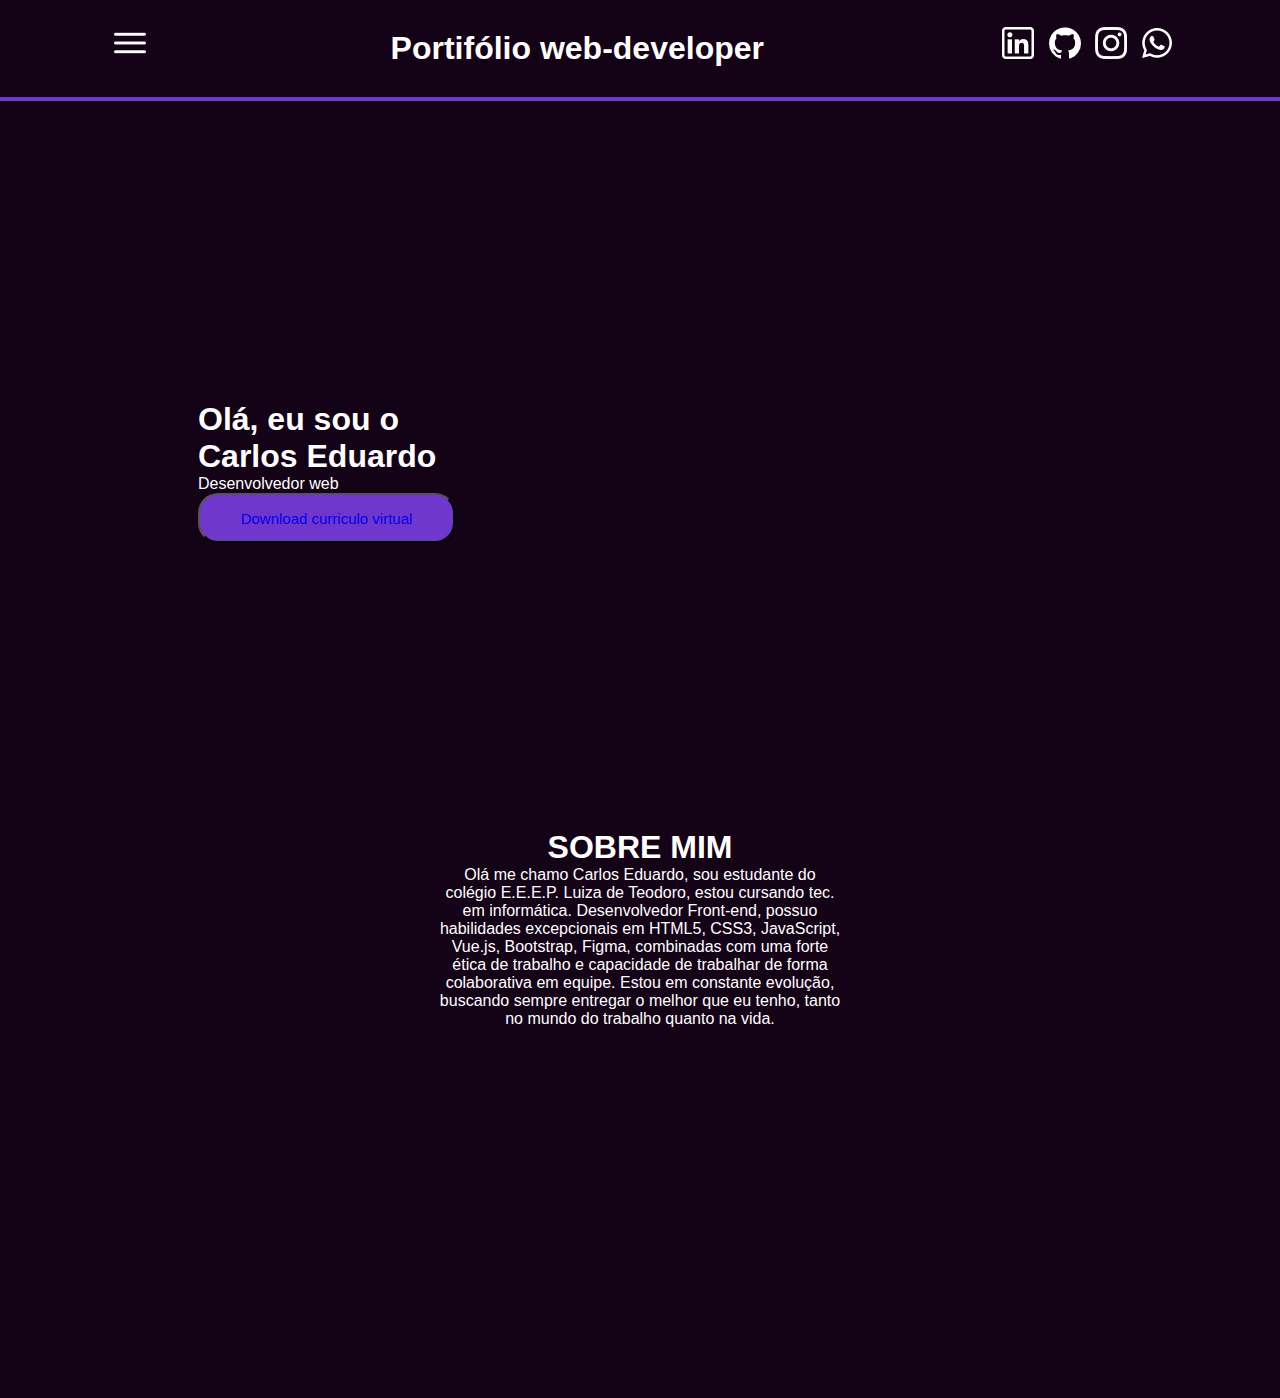
==== index.html @ e5f60c23 "main" ====
<!DOCTYPE html>
<html lang="pt-br">
<head>
    <meta charset="UTF-8">
    <meta name="viewport" content="width=device-width, initial-scale=1.0">
    <title>Portifólio - Carlos Eduardo</title>
    <link rel="stylesheet" href="/css/style.css">
</head>
<body>
    <header>
        <nav>
            <div class="dropdown">
                <div class="dropdown">
                    <img src="/img/menu-hamburgue.png" alt="Menu" onclick="toggleDropdown()" class="dropbtn">
                    <div id="myDropdown" class="dropdown-content">
                        <a href="#">Sobre Mim</a>
                        <a href="#">Habilidades</a>
                        <a href="#">Formações</a>
                        <a href="#">Projetos</a>
                        <a href="#">Contatos</a>
                    </div>
                </div>
            </div>

            <h1>Portifólio web-developer</h1>

            <div class="social-media">
                <a href="https://www.linkedin.com/in/carlos-eduardo-s-lima-2347ab2b3" target="_blank"><img class="social-media" src="/img/linkedin.png" alt="Linkedin"></a>
                <a href="https://github.com/cadu06" target="_blank"><img class="social-media" src="/img/github.png" alt="Git-hub"></a>
                <a href="https://www.instagram.com/cadu_06_lima/" target="_blank"><img class="social-media" src="/img/instagram.png" alt="Instagram"></a>
                <a href="https://web.whatsapp.com/" target="_blank"><img class="social-media" src="/img/whatsapp.png" alt="Whatsapp"></a>
            </div>
        </nav>
    </header>
    
    <main>
        <div class="ola">
            <h1>Olá, eu sou o <br> Carlos Eduardo<br></h1>
            <p>Desenvolvedor web</p>
            <button type="button"><a href="#">Download curriculo virtual</a></button>
        </div>

        <div class="foto">
            
        </div>

        <div class="sobre-mim">
            <h1>SOBRE MIM</h1>
            <p>Olá me chamo Carlos Eduardo, sou estudante do colégio E.E.E.P. Luiza de Teodoro, estou cursando tec. em informática. Desenvolvedor Front-end, possuo habilidades excepcionais em HTML5, CSS3, JavaScript, Vue.js, Bootstrap, Figma, combinadas com uma forte ética de trabalho e capacidade de trabalhar de forma colaborativa em equipe. Estou em constante evolução, buscando sempre entregar o melhor que eu tenho, tanto no mundo do trabalho quanto na vida.</p>
        </div>
    </main>

    <footer>

    </footer>

    <script src="/js/nav.js"></script>
</body>
</html>
---- css/style.css ----
*{margin: 0; padding: 0; box-sizing: border-box; text-decoration: none;}

@import url('https://fonts.googleapis.com/css2?family=Roboto:ital,wght@0,100;0,300;0,400;0,500;0,700;0,900;1,100;1,300;1,400;1,500;1,700;1,900&display=swap');

body{
    background-color: #140216;
    font-family: "Roboto", sans-serif;
}

/* -------------- nav --------------- */

nav{
    display: flex;
    justify-content: space-around;
    white-space: nowrap; 
    border-bottom: solid 4px #7037CD;
}

nav h1{
    color: #fff;
    padding: 30px;
}

.social-media img{
    filter: invert();
    margin-top: 22px;
    padding: 5px;
    cursor: pointer;
}

.dropbtn {
    filter: invert();
    padding: 12px;
    border: none;
    cursor: pointer;
    margin-top: 15px;
}

.dropdown {
    position: relative;
    display: inline-block;
}

.dropdown-content {
    display: none;
    position: absolute;
    background-color: #f9f9f9;
    min-width: 160px;
    box-shadow: 0px 8px 16px 0px rgba(0,0,0,0.2);
    z-index: 1;
}

.dropdown-content a {
    color: black;
    padding: 12px 16px;
    text-decoration: none;
    display: block;
}

.dropdown-content a:hover {
    background-color: #68B2F8;
}

.dropdown:hover .dropdown-content {
    display: block;
}

.dropdown:hover .dropbtn {
    background-color: #555;
}

/* --------------- main --------------- */
main {
    color: #fff;
}

.ola{
    width: 241px;
    height: 28px;
    margin: 300px 198px;
}

.ola button{
    width: 257px;
    height: 50px;
    background-color: #7037CD;
    border-radius: 20px;
    font-size: 15px;
    color: #fff;
}

.sobre-mim{
    text-align: center;
    width: 402px;
    height: 169px;
    margin: 400px auto;
}
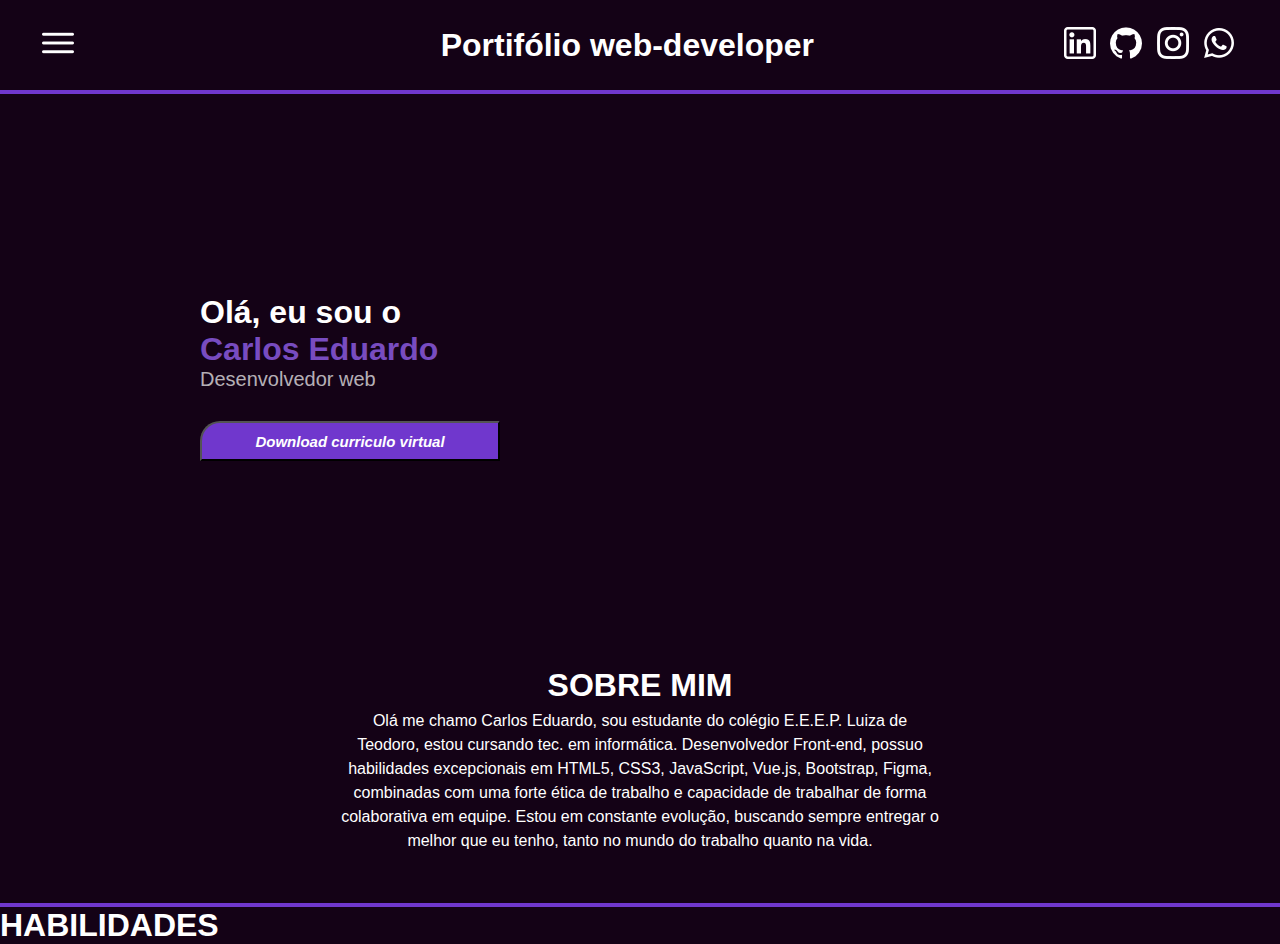
==== commit ba93fce2: "main responsive" ====
--- a/index.html
+++ b/index.html
@@ -25,19 +25,19 @@
             <h1>Portifólio web-developer</h1>
 
             <div class="social-media">
-                <a href="https://www.linkedin.com/in/carlos-eduardo-s-lima-2347ab2b3" target="_blank"><img class="social-media" src="/img/linkedin.png" alt="Linkedin"></a>
-                <a href="https://github.com/cadu06" target="_blank"><img class="social-media" src="/img/github.png" alt="Git-hub"></a>
-                <a href="https://www.instagram.com/cadu_06_lima/" target="_blank"><img class="social-media" src="/img/instagram.png" alt="Instagram"></a>
-                <a href="https://web.whatsapp.com/" target="_blank"><img class="social-media" src="/img/whatsapp.png" alt="Whatsapp"></a>
+                <a href="https://www.linkedin.com/in/carlos-eduardo-s-lima-2347ab2b3" target="_blank"><img class="media" src="/img/linkedin.png" alt="Linkedin"></a>
+                <a href="https://github.com/cadu06" target="_blank"><img class="media" src="/img/github.png" alt="Git-hub"></a>
+                <a href="https://www.instagram.com/cadu_06_lima/" target="_blank"><img class="media" src="/img/instagram.png" alt="Instagram"></a>
+                <a href="https://web.whatsapp.com/" target="_blank"><img class="media" src="/img/whatsapp.png" alt="Whatsapp"></a>
             </div>
         </nav>
     </header>
     
     <main>
         <div class="ola">
-            <h1>Olá, eu sou o <br> Carlos Eduardo<br></h1>
+            <h1>Olá, eu sou o <br> <span class="name">Carlos Eduardo</span><br></h1>
             <p>Desenvolvedor web</p>
-            <button type="button"><a href="#">Download curriculo virtual</a></button>
+            <button type="button" class="ola-btn"><a href="#"><b>Download curriculo virtual</b></a></button>
         </div>
 
         <div class="foto">
@@ -48,6 +48,13 @@
             <h1>SOBRE MIM</h1>
             <p>Olá me chamo Carlos Eduardo, sou estudante do colégio E.E.E.P. Luiza de Teodoro, estou cursando tec. em informática. Desenvolvedor Front-end, possuo habilidades excepcionais em HTML5, CSS3, JavaScript, Vue.js, Bootstrap, Figma, combinadas com uma forte ética de trabalho e capacidade de trabalhar de forma colaborativa em equipe. Estou em constante evolução, buscando sempre entregar o melhor que eu tenho, tanto no mundo do trabalho quanto na vida.</p>
         </div>
+
+        <div class="linha"></div>
+
+        <div class="habilidades">
+            <h1>HABILIDADES</h1>
+        </div>
+        
     </main>
 
     <footer>
--- a/css/style.css
+++ b/css/style.css
@@ -1,97 +1,163 @@
-*{margin: 0; padding: 0; box-sizing: border-box; text-decoration: none;}
+* { margin: 0; padding: 0; box-sizing: border-box; text-decoration: none;}
 
 @import url('https://fonts.googleapis.com/css2?family=Roboto:ital,wght@0,100;0,300;0,400;0,500;0,700;0,900;1,100;1,300;1,400;1,500;1,700;1,900&display=swap');
 
-body{
+body {
     background-color: #140216;
     font-family: "Roboto", sans-serif;
 }
 
 /* -------------- nav --------------- */
 
-nav{
-    display: flex;
-    justify-content: space-around;
-    white-space: nowrap; 
-    border-bottom: solid 4px #7037CD;
+/* Define o estilo para o elemento nav */
+nav {
+    display: flex; /* Usa flexbox para layout */
+    justify-content: space-between; /* Alinha os itens horizontalmente */
+    align-items: center; /* Alinha os itens verticalmente */
+    padding: 10px 20px; /* Adiciona espaçamento interno */
+    border-bottom: solid 4px #7037CD; /* Adiciona uma borda na parte inferior */
+    flex-wrap: wrap; /* Permite que os itens se ajustem à largura da tela */
 }
 
-nav h1{
-    color: #fff;
-    padding: 30px;
+/* Define o estilo para o título h1 dentro do nav */
+nav h1 {
+    color: #fff; /* Define a cor do texto */
+    flex: 1; /* Para o h1 ocupar o espaço restante e ficar centralizado */
+    text-align: center; /* Centraliza o texto */
+    margin-left: 100px;
 }
 
-.social-media img{
-    filter: invert();
-    margin-top: 22px;
-    padding: 5px;
-    cursor: pointer;
+/* Define o estilo para o contêiner das redes sociais */
+.social-media {
+    margin-right: 20px; /* Reduz o espaçamento entre a borda e as imagens */
 }
 
-.dropbtn {
-    filter: invert();
-    padding: 12px;
-    border: none;
-    cursor: pointer;
-    margin-top: 15px;
+/* Define o estilo para as imagens das redes sociais */
+.media {
+    filter: invert(); /* Inverte as cores das imagens */
+    margin: 5px; /* Adiciona espaçamento entre os ícones */
+    cursor: pointer; /* Define o cursor como ponteiro */
+    width: 32px; /* Define a largura dos ícones */
+    height: auto; /* Mantém a proporção da altura */
 }
 
-.dropdown {
-    position: relative;
-    display: inline-block;
+/* Define o estilo para o botão do dropdown */
+.dropbtn {
+    filter: invert(); /* Inverte as cores do botão */
+    padding: 12px; /* Adiciona preenchimento interno */
+    border: none; /* Remove a borda */
+    cursor: pointer; /* Define o cursor como ponteiro */
+    margin: 5px 10px; /* Adiciona espaçamento entre o botão e as bordas */
 }
 
+/* Define o estilo para o conteúdo do dropdown */
 .dropdown-content {
-    display: none;
-    position: absolute;
-    background-color: #f9f9f9;
-    min-width: 160px;
-    box-shadow: 0px 8px 16px 0px rgba(0,0,0,0.2);
-    z-index: 1;
+    display: none; /* Inicialmente oculta o conteúdo do dropdown */
+    position: absolute; /* Posiciona absolutamente em relação ao elemento pai */
+    background-color: #f9f9f9; /* Define a cor de fundo */
+    min-width: 160px; /* Define a largura mínima */
+    box-shadow: 0px 8px 16px 0px rgba(0, 0, 0, 0.2); /* Adiciona uma sombra */
+    z-index: 1; /* Define a ordem de empilhamento */
+    margin: 5px 10px; /* Adiciona espaçamento entre o menu e as bordas */
 }
 
+/* Define o estilo para os links do dropdown */
 .dropdown-content a {
-    color: black;
-    padding: 12px 16px;
-    text-decoration: none;
-    display: block;
+    color: black; /* Define a cor do texto */
+    padding: 12px 16px; /* Adiciona preenchimento interno */
+    text-decoration: none; /* Remove a decoração de texto */
+    display: block; /* Faz os links ocuparem toda a largura disponível */
 }
 
+/* Define o estilo para os links do dropdown quando hover */
 .dropdown-content a:hover {
-    background-color: #68B2F8;
+    background-color: #68B2F8; /* Altera a cor de fundo quando hover */
 }
 
+/* Define o estilo para mostrar o conteúdo do dropdown quando hover no botão */
 .dropdown:hover .dropdown-content {
-    display: block;
+    display: block; /* Mostra o conteúdo do dropdown quando hover no botão */
 }
 
+/* Define o estilo para alterar a cor de fundo do botão quando hover */
 .dropdown:hover .dropbtn {
-    background-color: #555;
+    background-color: #555; /* Altera a cor de fundo do botão quando hover */
 }
 
+
 /* --------------- main --------------- */
+
 main {
     color: #fff;
 }
 
-.ola{
-    width: 241px;
-    height: 28px;
-    margin: 300px 198px;
+.ola {
+    max-width: 100%; 
+    height: auto; 
+    margin: 200px 200px; 
+    text-align: left;
 }
 
-.ola button{
-    width: 257px;
-    height: 50px;
+.ola-btn {
+    width: 100%; 
+    max-width: 300px;
+    height: 40px;
+    margin-top: 30px;
     background-color: #7037CD;
-    border-radius: 20px;
+    border-radius: 20px 0 0 0;
+} 
+
+.ola-btn a{
     font-size: 15px;
     color: #fff;
+    font-style: italic;
 }
 
-.sobre-mim{
-    text-align: center;
-    width: 402px;
-    height: 169px;
-    margin: 400px auto;
+.ola p{
+    font-size: 20px;
+    font-weight: lighter;
+    color: rgba(255, 255, 255, 0.7);
+}
+
+.name{
+    color: #784CC0
+}
+
+.sobre-mim {
+    max-width: 100%; 
+    height: auto; 
+    width: 600px;
+    margin: 100px auto; 
+    text-align: center; 
+    line-height: 1.5;
+} 
+
+.linha{
+    border-bottom: solid 4px #7037CD; /* Adiciona uma borda na parte inferior */
+    margin-top: -50px;
+}
+
+
+/* -------------------- habilidades ------------------- */
+
+@media screen and (max-width: 768px) {
+    .social-media img {
+        display: none; /* Oculta as imagens das redes sociais */
+    }
+
+    .ola {
+        margin: 100px 20px; /* Reduz a margem nas telas menores */
+        text-align: center; /* Centraliza o texto */
+    }
+
+    .ola-btn {
+        width: 100%; /* Ocupa a largura total */
+        max-width: none; /* Remove a largura máxima */
+    }
+
+    .sobre-mim {
+        width: 100%; /* Ocupa a largura total */
+        max-width: 100%; /* Define a largura máxima como 100% */
+        margin: 50px auto; /* Centraliza verticalmente */
+    }
 }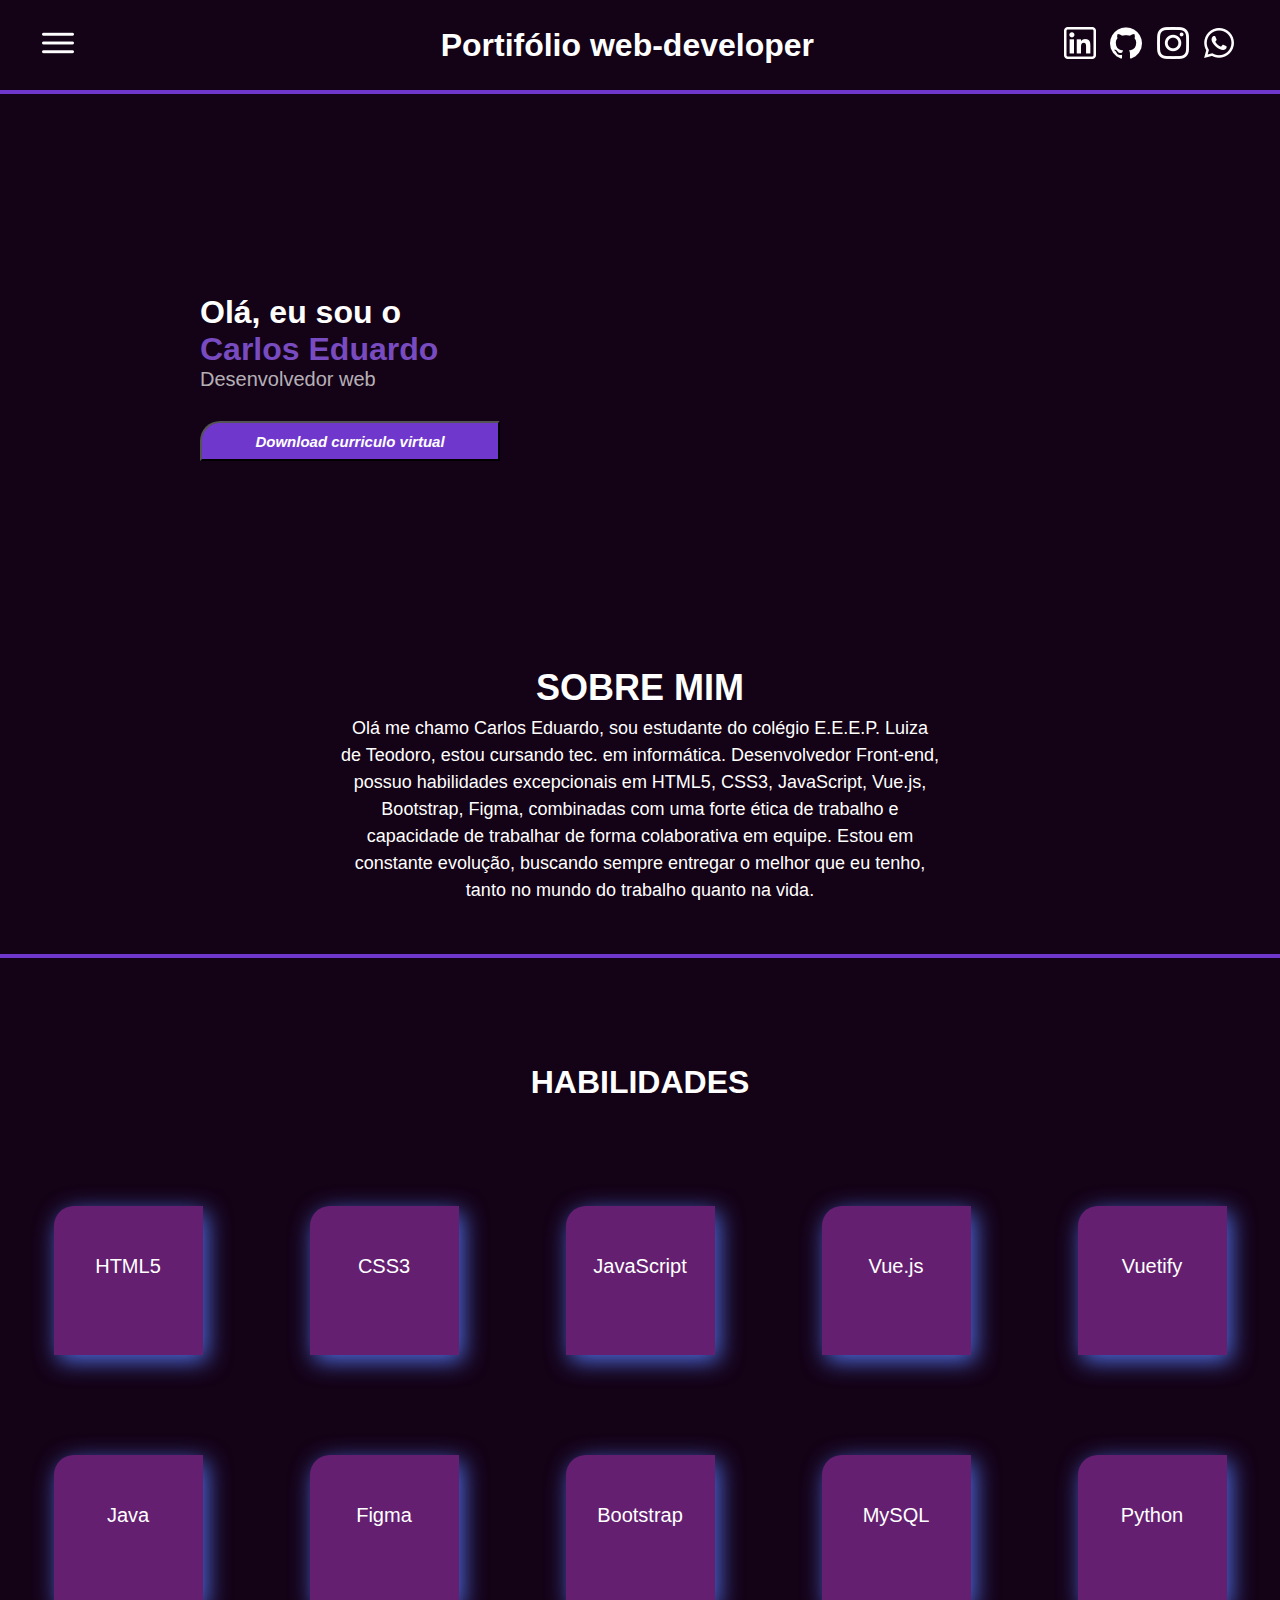
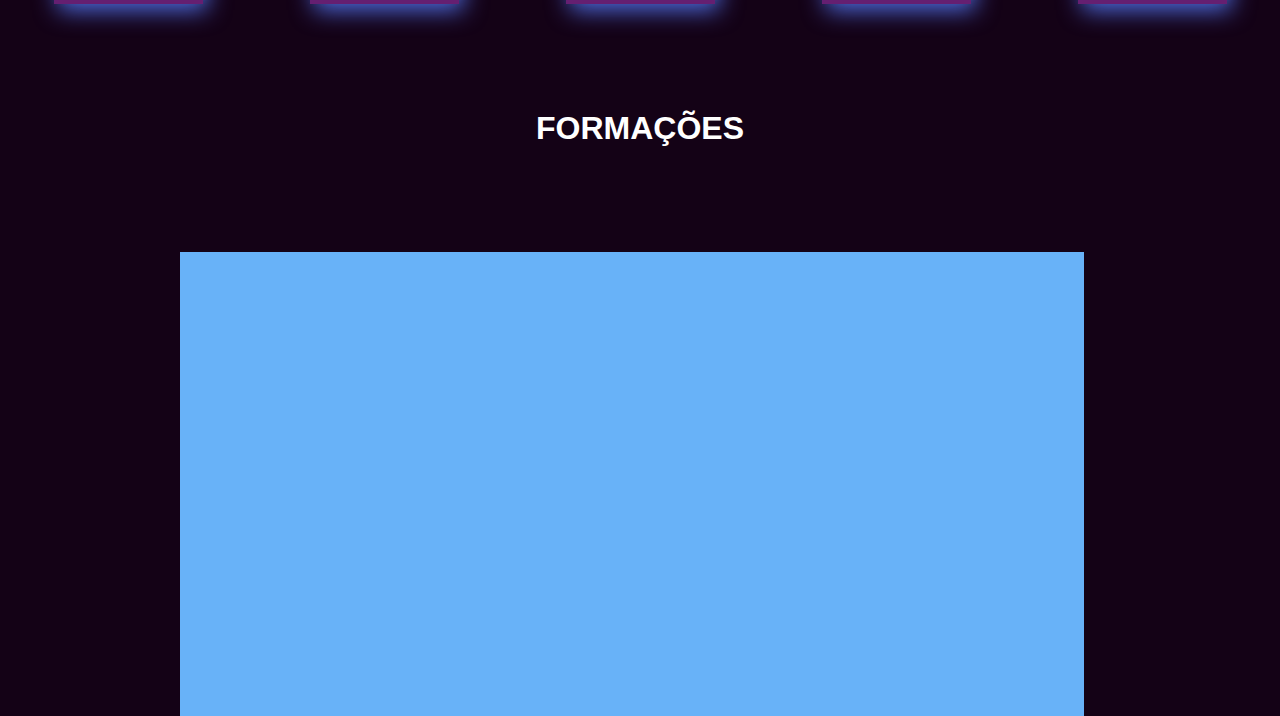
==== commit a851c5eb: "main 2.0" ====
--- a/index.html
+++ b/index.html
@@ -53,8 +53,32 @@
 
         <div class="habilidades">
             <h1>HABILIDADES</h1>
+
+            <div class="coluna-skill">
+                <div class="skill">HTML5</div>
+                <div class="skill">CSS3</div>
+                <div class="skill">JavaScript</div>
+                <div class="skill">Vue.js</div>
+                <div class="skill">Vuetify</div>
+            </div>
+
+            <div class="coluna-skill">
+                <div class="skill">Java</div>
+                <div class="skill">Figma</div>
+                <div class="skill">Bootstrap</div>
+                <div class="skill">MySQL</div>
+                <div class="skill">Python</div>
+              </div>
         </div>
         
+        <div class="formacoes">
+            <h1>FORMAÇÕES</h1>
+            <div class="carrossel">
+                <div class="cursos">
+
+                </div>
+            </div>
+        </div>
     </main>
 
     <footer>
--- a/css/style.css
+++ b/css/style.css
@@ -130,6 +130,7 @@
     margin: 100px auto; 
     text-align: center; 
     line-height: 1.5;
+    font-size: 18px;
 } 
 
 .linha{
@@ -137,10 +138,61 @@
     margin-top: -50px;
 }
 
-
 /* -------------------- habilidades ------------------- */
 
+.habilidades h1{
+    max-width: 100%; 
+    height: auto; 
+    width: 600px;
+    margin: 100px auto; 
+    text-align: center; 
+    line-height: 1.5;
+}
+
+.coluna-skill {
+    display: flex;
+    justify-content: space-around;
+    margin-bottom: 20px; /* Espaçamento entre as linhas */
+    margin-top: 100px;
+}
+
+.skill {
+    width: 149px; /* Largura dos quadrados */
+    height: 149px; /* Altura dos quadrados */
+    background-color: #651F71; /* Cor de fundo dos quadrados */
+    box-shadow: 4px 6px 23px #506EE5; /* Adiciona sombra */;
+    color: #fff; /* Cor do texto */
+    text-align: center; /* Alinhamento do texto */
+    line-height: 120px; /* Centraliza verticalmente o texto */
+    border-radius: 20px 0px 0px 0px;
+    font-size: 20px;
+
+}
+
+/* -------------------- formações ------------------- */
+
+.formacoes h1{
+    max-width: 100%; 
+    height: auto; 
+    width: 600px;
+    margin: 100px auto; 
+    text-align: center; 
+    line-height: 1.5;
+}
+
+.cursos{
+    position: absolute;
+    width: 904px;
+    height: 464px;
+    margin-left: 180px;
+    background: #68B2F8;
+}
+
 @media screen and (max-width: 768px) {
+    nav h1{
+        font-size: 20px;
+    }
+
     .social-media img {
         display: none; /* Oculta as imagens das redes sociais */
     }
@@ -159,5 +211,17 @@
         width: 100%; /* Ocupa a largura total */
         max-width: 100%; /* Define a largura máxima como 100% */
         margin: 50px auto; /* Centraliza verticalmente */
+        font-size: 12px;
+    }
+
+    .coluna-skill {
+        margin-top: 50px; /* Reduz o espaçamento superior em telas menores */
+    }
+
+    .skill {
+        width: 70px; /* Reduz a largura dos quadrados em telas menores */
+        height: 70px; /* Reduz a altura dos quadrados em telas menores */
+        line-height: 50px; /* Ajusta o alinhamento vertical do texto */
+        font-size: 12px; /* Reduz o tamanho da fonte em telas menores */
     }
 }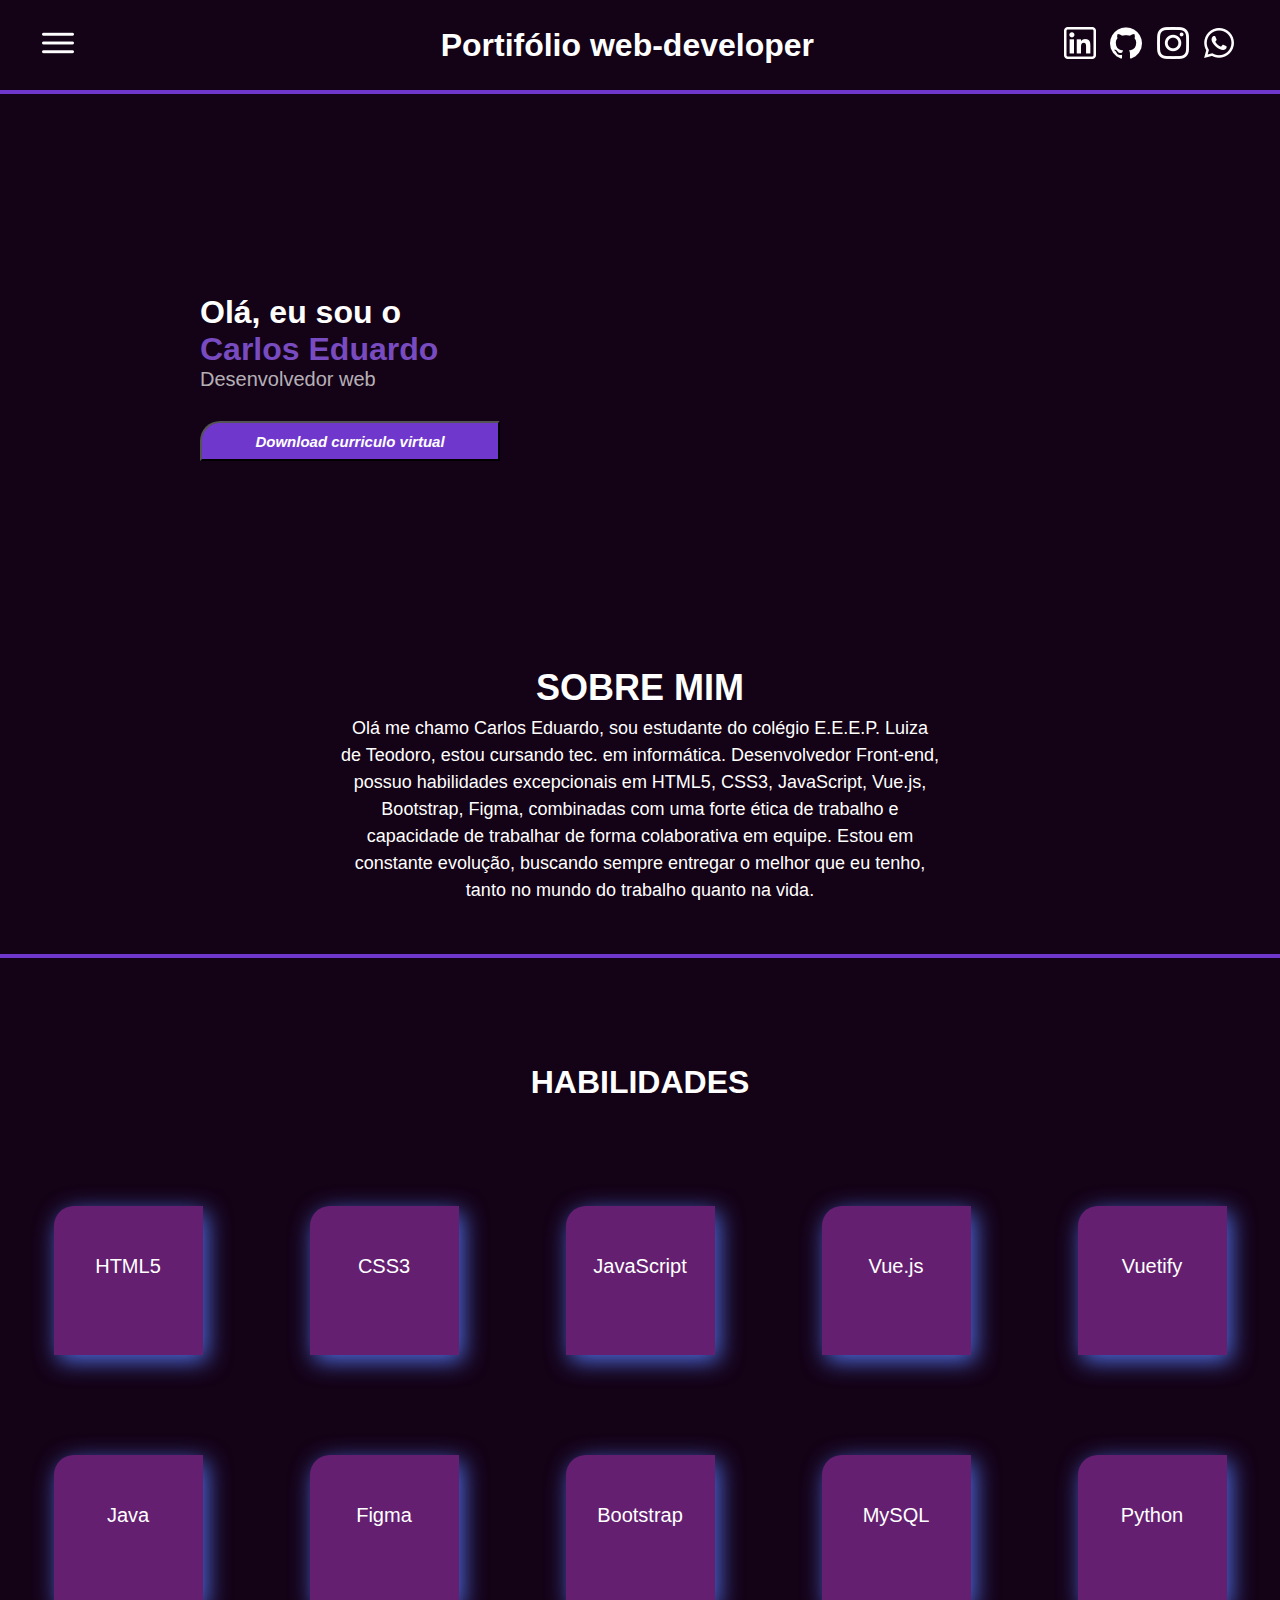
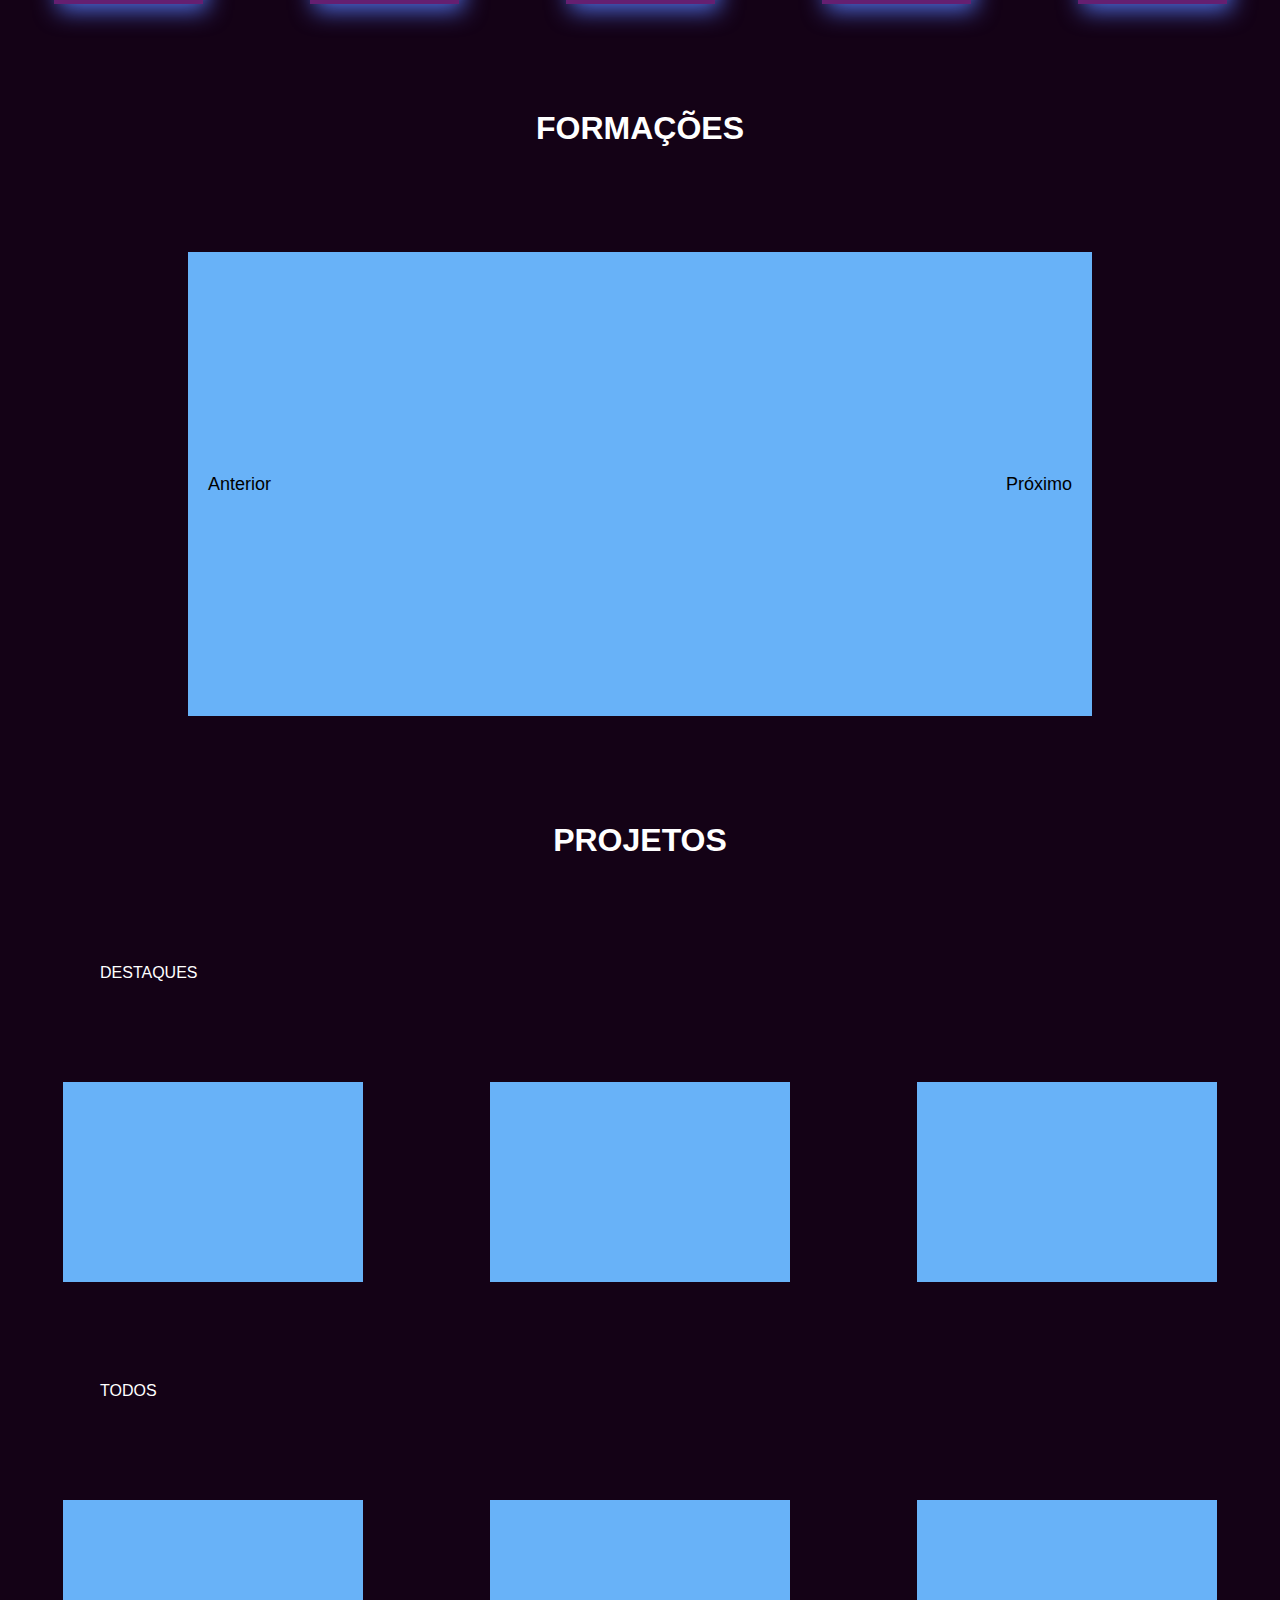
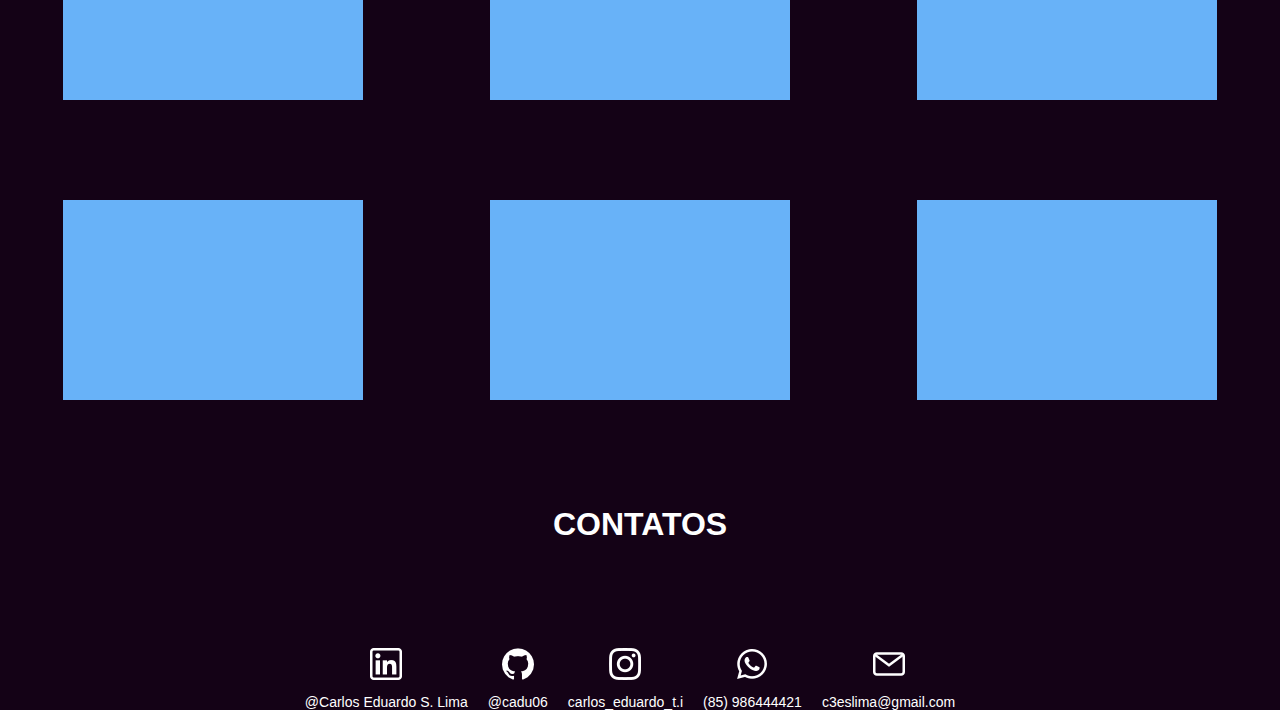
==== commit 00483da6: "main 2.5" ====
--- a/index.html
+++ b/index.html
@@ -73,18 +73,87 @@
         
         <div class="formacoes">
             <h1>FORMAÇÕES</h1>
-            <div class="carrossel">
-                <div class="cursos">
+            <div class="carousel-container">
+                <div class="carousel-track">
+                    <div class="carousel-item"></div>
+                    <div class="carousel-item"></div>
+                    <div class="carousel-item"></div>
+                </div>
+                <button class="carousel-prev">Anterior</button>
+                <button class="carousel-next">Próximo</button>
+            </div>
+        </div>
 
-                </div>
+        <div class="projetos">
+            <h1>PROJETOS</h1>
+            <P>DESTAQUES</P>
+
+            <div class="destaques">
+                <div class="proj-princ"></div>
+                <div class="proj-princ"></div>
+                <div class="proj-princ"></div>
+            </div>
+
+            <p>TODOS</p>
+
+            <div class="todos">
+                <div class="proj"></div>
+                <div class="proj"></div>
+                <div class="proj"></div>
+            </div>
+
+            <div class="todos">
+                <div class="proj"></div>
+                <div class="proj"></div>
+                <div class="proj"></div>
             </div>
         </div>
     </main>
 
     <footer>
+        <div class="contatos-h1">
+            <h1>CONTATOS</h1>
+        </div>
 
+        <div class="contatos">
+            <div class="contatos-social-media">
+                <a href="https://www.linkedin.com/in/carlos-eduardo-s-lima-2347ab2b3" target="_blank">
+                    <img class="contatos-media" src="/img/linkedin.png" alt="Linkedin">
+                    <p class="social-media-text">@Carlos Eduardo S. Lima</p>
+                </a>
+            </div>
+            
+            <div class="contatos-social-media">
+                <a href="https://github.com/cadu06" target="_blank">
+                    <img class="contatos-media" src="/img/github.png" alt="GitHub">
+                    <p class="social-media-text">@cadu06</p>
+                </a>
+            </div>
+            
+            <div class="contatos-social-media">
+                <a href="https://www.instagram.com/carlos_eduardo_t.i/" target="_blank">
+                    <img class="contatos-media" src="/img/instagram.png" alt="Instagram">
+                    <p class="social-media-text">carlos_eduardo_t.i</p>
+                </a>
+            </div>
+            
+            <div class="contatos-social-media">
+                <a href="https://api.whatsapp.com/send?phone=5585986444421" target="_blank">
+                    <img class="contatos-media" src="/img/whatsapp.png" alt="WhatsApp">
+                    <p class="social-media-text">(85) 986444421</p>
+                </a>
+            </div>
+            
+            <div class="contatos-social-media">
+                <a href="mailto:c3eslima@gmail.com" target="_blank">
+                    <img class="contatos-media" src="/img/g-mail.png" alt="G-mail">
+                    <p class="social-media-text">c3eslima@gmail.com</p>
+                </a>
+            </div>            
+        </div>
     </footer>
 
     <script src="/js/nav.js"></script>
+    <script src="/js/carrossel.js"></script>
 </body>
 </html>
--- a/css/style.css
+++ b/css/style.css
@@ -5,9 +5,10 @@
 body {
     background-color: #140216;
     font-family: "Roboto", sans-serif;
-}
-
-/* -------------- nav --------------- */
+    color: #fff;
+}
+
+/* -------------------- nav -------------------- */
 
 /* Define o estilo para o elemento nav */
 nav {
@@ -84,12 +85,7 @@
     background-color: #555; /* Altera a cor de fundo do botão quando hover */
 }
 
-
-/* --------------- main --------------- */
-
-main {
-    color: #fff;
-}
+/* -------------------- main -------------------- */
 
 .ola {
     max-width: 100%; 
@@ -138,7 +134,7 @@
     margin-top: -50px;
 }
 
-/* -------------------- habilidades ------------------- */
+/* -------------------- habilidades-------------------- */
 
 .habilidades h1{
     max-width: 100%; 
@@ -169,7 +165,7 @@
 
 }
 
-/* -------------------- formações ------------------- */
+/* -------------------- formações -------------------- */
 
 .formacoes h1{
     max-width: 100%; 
@@ -180,13 +176,132 @@
     line-height: 1.5;
 }
 
-.cursos{
-    position: absolute;
+.carousel-container {
+    position: relative;
+    max-width: 904px; /* Ajuste conforme necessário */
+    height: 464px; /* Ajuste conforme necessário */
+    margin: 0 auto; /* Centralize horizontalmente */
+    overflow: hidden; /* Oculte o conteúdo além do contêiner */
+}
+
+.carousel-track {
+    display: flex;
+    transition: transform 0.5s ease; /* Adicione uma transição suave ao movimento do carrossel */
+}
+
+.carousel-item {
+    flex: 0 0 auto; /* Os itens do carrossel não devem crescer */
+    background: #68B2F8; /* Cor de fundo conforme fornecido */
     width: 904px;
     height: 464px;
-    margin-left: 180px;
-    background: #68B2F8;
-}
+    left: calc(50% - 904px/2);
+}
+
+.carousel-prev,
+.carousel-next {
+    position: absolute;
+    top: 50%;
+    transform: translateY(-50%);
+    background: none;
+    border: none;
+    cursor: pointer;
+    font-size: 18px;
+    padding: 10px;
+}
+
+.carousel-prev {
+    left: 10px;
+}
+
+.carousel-next {
+    right: 10px;
+}
+
+/* -------------------- projetos -------------------- */
+
+.projetos h1{
+    max-width: 100%; 
+    height: auto; 
+    width: 600px;
+    margin: 100px auto; 
+    text-align: center; 
+    line-height: 1.5;
+}
+
+.projetos p{
+    max-width: 100%; 
+    height: auto; 
+    margin: 100px 100px; 
+    text-align: left;
+}
+
+.destaques{
+    display: flex;
+    justify-content: space-around;
+    margin-bottom: 20px; /* Espaçamento entre as linhas */
+    margin-top: 100px;
+}
+
+.proj-princ{
+    width: 300px; /* Largura dos quadrados */
+    height: 200px; /* Altura dos quadrados */
+    background-color: #68B2F8; /* Cor de fundo dos quadrados */
+}
+
+.todos{
+    display: flex;
+    justify-content: space-around;
+    margin-bottom: 20px; /* Espaçamento entre as linhas */
+    margin-top: 100px;
+}
+
+.proj{
+    width: 300px; /* Largura dos quadrados */
+    height: 200px; /* Altura dos quadrados */
+    background-color: #68B2F8; /* Cor de fundo dos quadrados */
+}
+
+/* -------------------- contatos -------------------- */
+
+.contatos-h1{
+    max-width: 100%; 
+    height: auto; 
+    width: 600px;
+    margin: 100px auto; 
+    text-align: center; 
+    line-height: 1.5;
+}
+
+.contatos{
+    display: flex; /* Usa flexbox para centralizar */
+    justify-content: center; /* Centraliza horizontalmente */
+    align-items: center; /* Centraliza verticalmente */
+    margin-top: 100px; /* Ajusta o espaçamento superior conforme necessário */
+}
+
+/* Define o estilo para o contêiner das redes sociais */
+.contatos-social-media {
+    display: inline-block; /* Exibe os contêineres em linha */
+    text-align: center; /* Centraliza o conteúdo */
+    margin-right: 20px; /* Adiciona espaçamento entre os contêineres */
+}
+
+/* Define o estilo para as imagens das redes sociais */
+.contatos-media {
+    filter: invert(); /* Inverte as cores das imagens */
+    width: 32px; /* Define a largura dos ícones */
+    height: auto; /* Mantém a proporção da altura */
+    cursor: pointer; /* Define o cursor como ponteiro */
+    margin-bottom: 10px; /* Adiciona espaçamento entre a imagem e o texto */
+}
+
+/* Define o estilo para o texto das redes sociais */
+.social-media-text {
+    color: #fff; /* Cor do texto */
+    font-size: 14px; /* Tamanho da fonte */
+}
+
+/* -------------------- responsividade -------------------- */
 
 @media screen and (max-width: 768px) {
     nav h1{
@@ -224,4 +339,48 @@
         line-height: 50px; /* Ajusta o alinhamento vertical do texto */
         font-size: 12px; /* Reduz o tamanho da fonte em telas menores */
     }
+
+    .carousel-container {
+        max-width: 100%; /* Ajuste a largura máxima para ocupar toda a largura do dispositivo */
+        max-height: 100%; /* Ajuste a altura automaticamente conforme necessário */
+        display: flex; /* Exiba o carrossel como um flexbox */
+        justify-content: center; /* Centralize o carrossel horizontalmente */
+    }
+
+    .carousel-item {
+        flex: 0 0 auto; /* Os itens do carrossel não devem crescer */
+        width: 100%; /* Ajuste a largura dos itens para ocupar toda a largura do contêiner */
+        max-width: 100%; /* Garanta que a largura máxima seja de 100% */
+        height: auto; /* Ajuste a altura automaticamente conforme necessário */
+    }
+
+    .carousel-prev,
+    .carousel-next {
+        font-size: 14px; /* Reduza o tamanho da fonte dos botões de navegação */
+        padding: 5px; /* Reduza o espaçamento interno dos botões de navegação */
+    }
+
+    .projetos p {
+        margin: 20px; /* Ajuste a margem para ocupar menos espaço */
+    }
+
+    .destaques,
+    .todos {
+        flex-direction: column; /* Altera a direção do flexbox para coluna */
+        align-items: center; /* Centraliza os itens horizontalmente */
+    }
+
+    .proj-princ,
+    .proj {
+        margin-bottom: 20px; /* Ajuste o espaçamento entre os quadrados */
+    }
+
+    .contatos {
+        flex-direction: column; /* Altera a direção do flexbox para coluna */
+        align-items: center; /* Centraliza os itens horizontalmente */
+    }
+
+    .contatos-social-media {
+        margin: 10px 0; /* Ajusta a margem entre os contêineres */
+    }
 }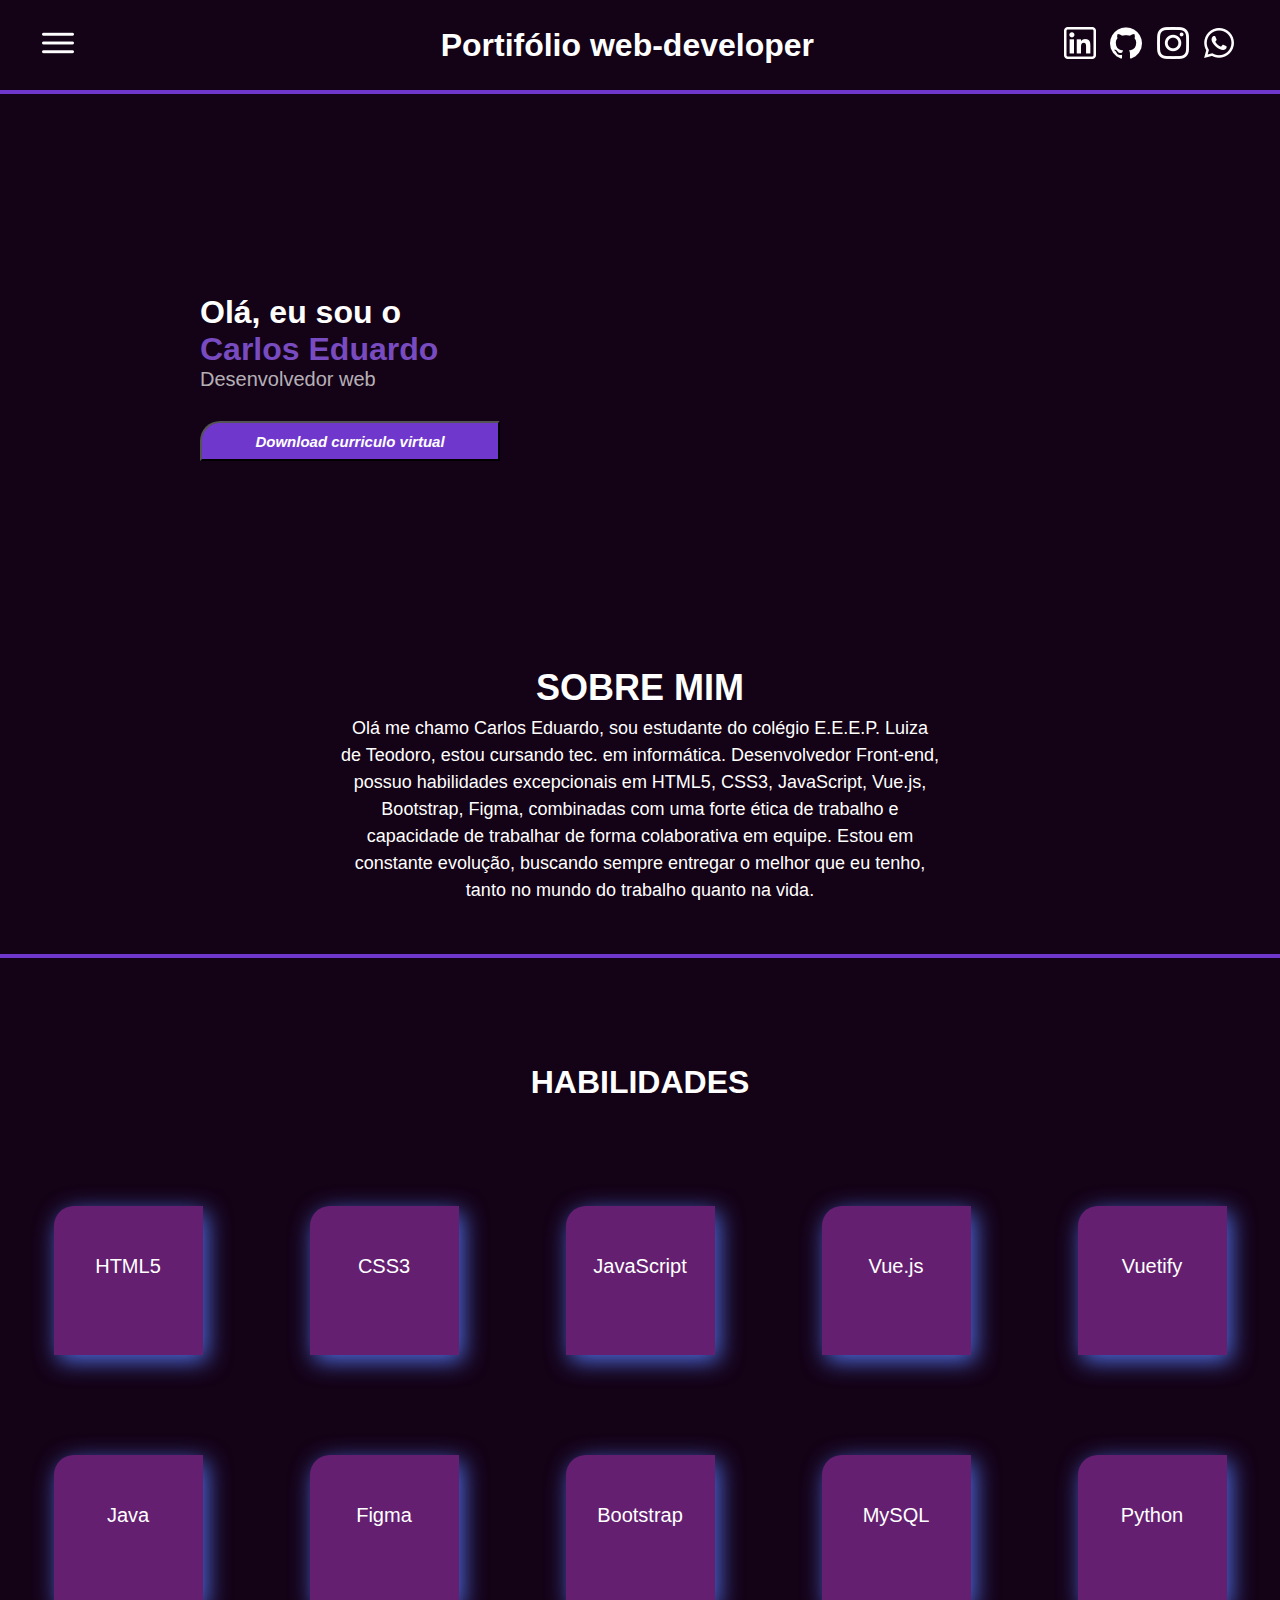
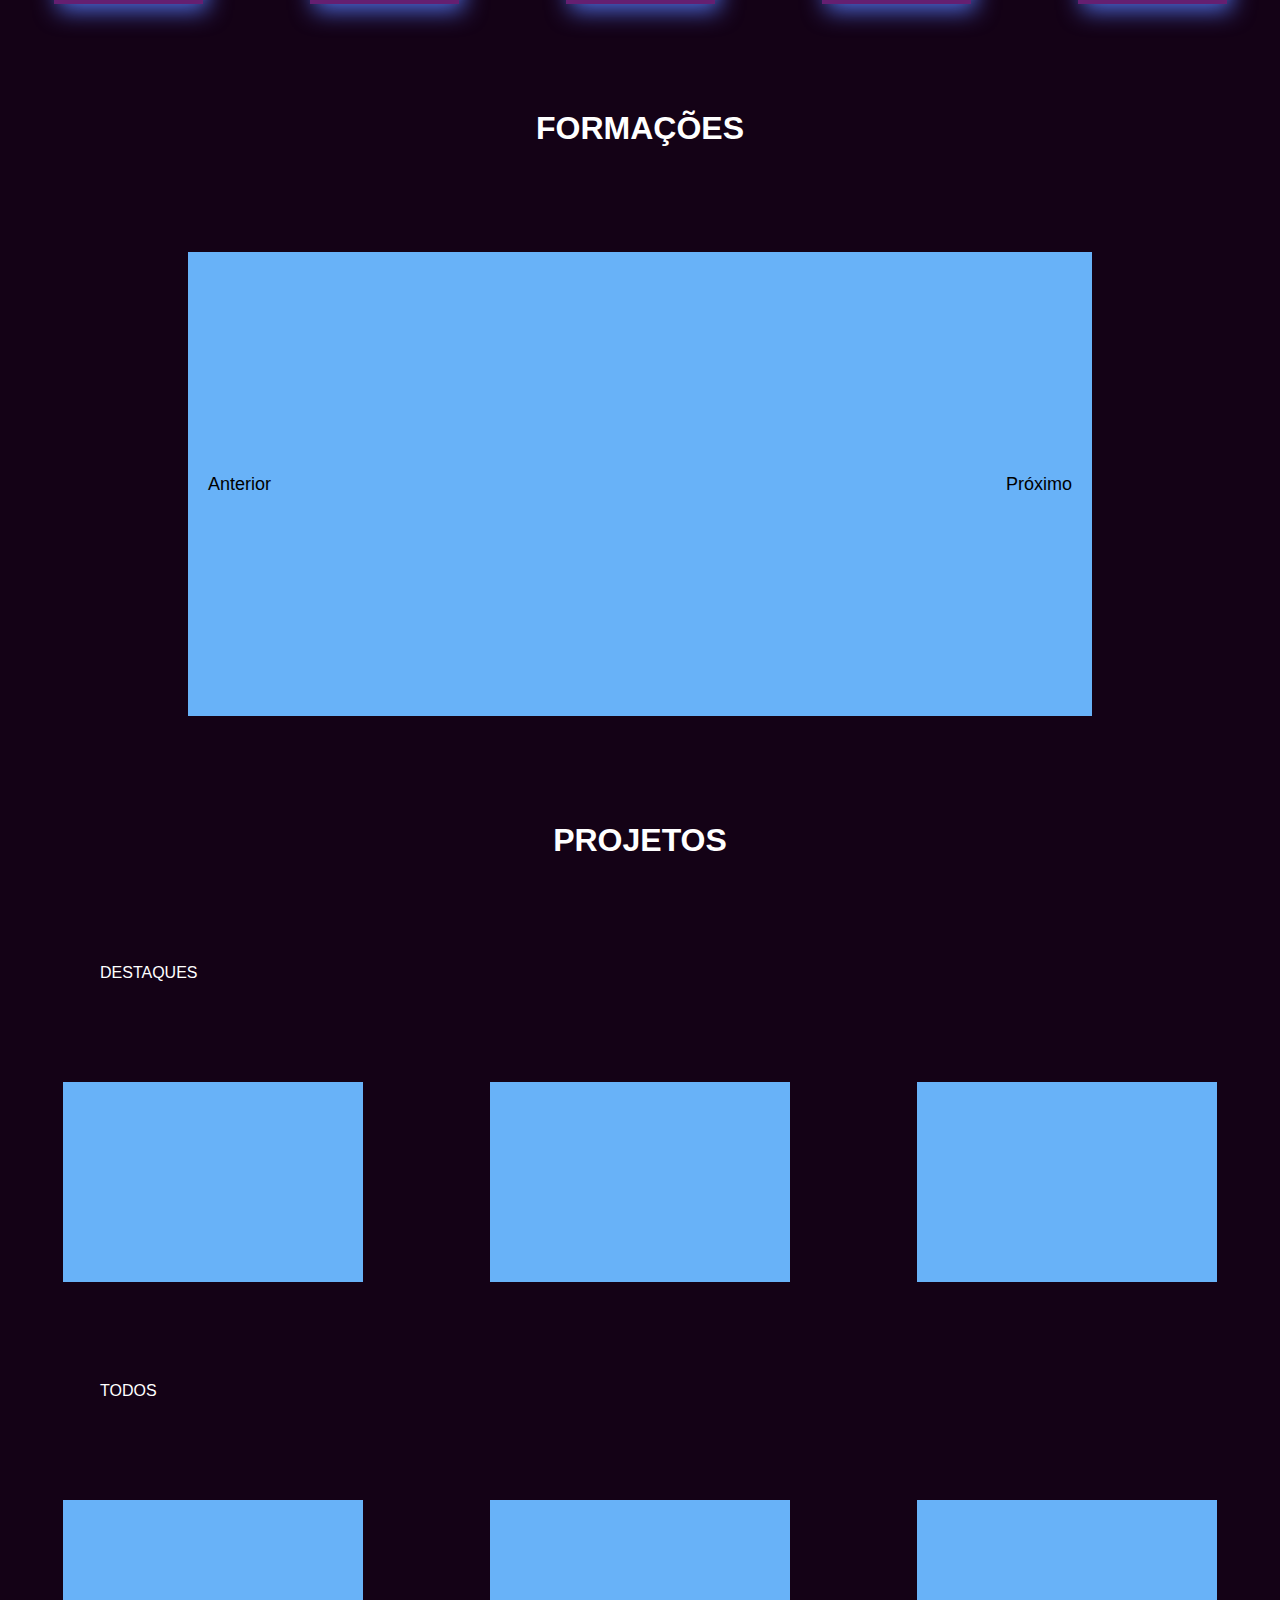
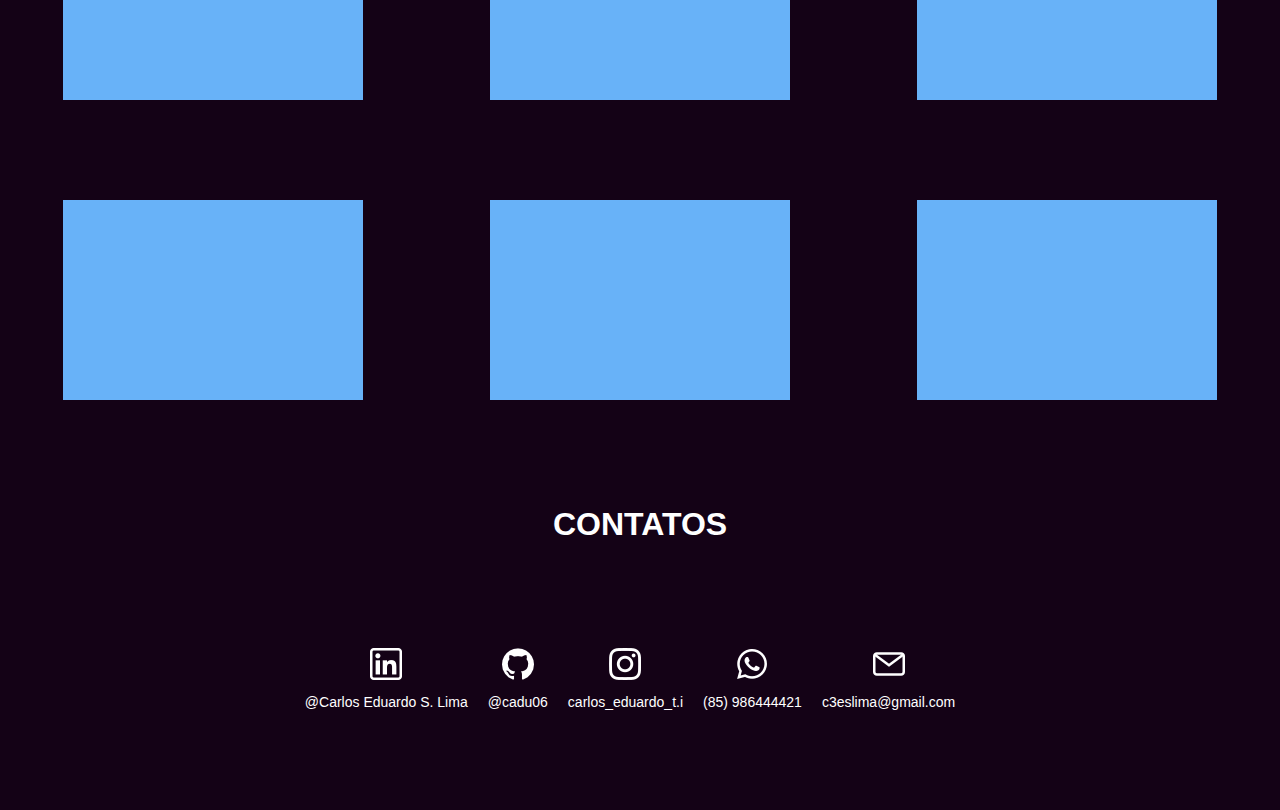
==== commit f89f30f3: "Update index.html" ====
--- a/index.html
+++ b/index.html
@@ -5,155 +5,163 @@
     <meta name="viewport" content="width=device-width, initial-scale=1.0">
     <title>Portifólio - Carlos Eduardo</title>
     <link rel="stylesheet" href="/css/style.css">
+    <link href='https://unpkg.com/boxicons@2.1.4/css/boxicons.min.css' rel='stylesheet'>
 </head>
 <body>
-    <header>
-        <nav>
-            <div class="dropdown">
+    <article>
+        <button class="scrollTop">
+            <a href="#"><i class='bx bx-chevron-up'></i></a>
+        </button>
+
+        <header>
+            <nav>
                 <div class="dropdown">
-                    <img src="/img/menu-hamburgue.png" alt="Menu" onclick="toggleDropdown()" class="dropbtn">
-                    <div id="myDropdown" class="dropdown-content">
-                        <a href="#">Sobre Mim</a>
-                        <a href="#">Habilidades</a>
-                        <a href="#">Formações</a>
-                        <a href="#">Projetos</a>
-                        <a href="#">Contatos</a>
+                    <div class="dropdown">
+                        <img src="/img/menu-hamburgue.png" alt="Menu" onclick="toggleDropdown()" class="dropbtn">
+                        <div id="myDropdown" class="dropdown-content">
+                            <a href="#">Sobre Mim</a>
+                            <a href="#">Habilidades</a>
+                            <a href="#">Formações</a>
+                            <a href="#">Projetos</a>
+                            <a href="#">Contatos</a>
+                        </div>
                     </div>
+                </div>
+
+                <h1>Portifólio web-developer</h1>
+
+                <div class="social-media">
+                    <a href="https://www.linkedin.com/in/carlos-eduardo-s-lima-2347ab2b3" target="_blank"><img class="media" src="/img/linkedin.png" alt="Linkedin"></a>
+                    <a href="https://github.com/cadu06" target="_blank"><img class="media" src="/img/github.png" alt="Git-hub"></a>
+                    <a href="https://www.instagram.com/cadu_06_lima/" target="_blank"><img class="media" src="/img/instagram.png" alt="Instagram"></a>
+                    <a href="https://web.whatsapp.com/" target="_blank"><img class="media" src="/img/whatsapp.png" alt="Whatsapp"></a>
+                </div>
+            </nav>
+        </header>
+        
+        <main>
+            <div class="ola">
+                <h1>Olá, eu sou o <br> <span class="name">Carlos Eduardo</span><br></h1>
+                <p>Desenvolvedor web</p>
+                <button type="button" class="ola-btn"><a href="#"><b>Download curriculo virtual</b></a></button>
+            </div>
+
+            <div class="foto">
+                
+            </div>
+
+            <div class="sobre-mim">
+                <h1>SOBRE MIM</h1>
+                <p>Olá me chamo Carlos Eduardo, sou estudante do colégio E.E.E.P. Luiza de Teodoro, estou cursando tec. em informática. Desenvolvedor Front-end, possuo habilidades excepcionais em HTML5, CSS3, JavaScript, Vue.js, Bootstrap, Figma, combinadas com uma forte ética de trabalho e capacidade de trabalhar de forma colaborativa em equipe. Estou em constante evolução, buscando sempre entregar o melhor que eu tenho, tanto no mundo do trabalho quanto na vida.</p>
+            </div>
+
+            <div class="linha"></div>
+
+            <div class="habilidades">
+                <h1>HABILIDADES</h1>
+
+                <div class="coluna-skill">
+                    <div class="skill">HTML5</div>
+                    <div class="skill">CSS3</div>
+                    <div class="skill">JavaScript</div>
+                    <div class="skill">Vue.js</div>
+                    <div class="skill">Vuetify</div>
+                </div>
+
+                <div class="coluna-skill">
+                    <div class="skill">Java</div>
+                    <div class="skill">Figma</div>
+                    <div class="skill">Bootstrap</div>
+                    <div class="skill">MySQL</div>
+                    <div class="skill">Python</div>
+                </div>
+            </div>
+            
+            <div class="formacoes">
+                <h1>FORMAÇÕES</h1>
+                <div class="carousel-container">
+                    <div class="carousel-track">
+                        <div class="carousel-item"></div>
+                        <div class="carousel-item"></div>
+                        <div class="carousel-item"></div>
+                    </div>
+                    <button class="carousel-prev">Anterior</button>
+                    <button class="carousel-next">Próximo</button>
                 </div>
             </div>
 
-            <h1>Portifólio web-developer</h1>
+            <div class="projetos">
+                <h1>PROJETOS</h1>
+                <P>DESTAQUES</P>
 
-            <div class="social-media">
-                <a href="https://www.linkedin.com/in/carlos-eduardo-s-lima-2347ab2b3" target="_blank"><img class="media" src="/img/linkedin.png" alt="Linkedin"></a>
-                <a href="https://github.com/cadu06" target="_blank"><img class="media" src="/img/github.png" alt="Git-hub"></a>
-                <a href="https://www.instagram.com/cadu_06_lima/" target="_blank"><img class="media" src="/img/instagram.png" alt="Instagram"></a>
-                <a href="https://web.whatsapp.com/" target="_blank"><img class="media" src="/img/whatsapp.png" alt="Whatsapp"></a>
+                <div class="destaques">
+                    <div class="proj-princ"></div>
+                    <div class="proj-princ"></div>
+                    <div class="proj-princ"></div>
+                </div>
+
+                <p>TODOS</p>
+
+                <div class="todos">
+                    <div class="proj"></div>
+                    <div class="proj"></div>
+                    <div class="proj"></div>
+                </div>
+
+                <div class="todos">
+                    <div class="proj"></div>
+                    <div class="proj"></div>
+                    <div class="proj"></div>
+                </div>
             </div>
-        </nav>
-    </header>
-    
-    <main>
-        <div class="ola">
-            <h1>Olá, eu sou o <br> <span class="name">Carlos Eduardo</span><br></h1>
-            <p>Desenvolvedor web</p>
-            <button type="button" class="ola-btn"><a href="#"><b>Download curriculo virtual</b></a></button>
-        </div>
+        </main>
 
-        <div class="foto">
-            
-        </div>
-
-        <div class="sobre-mim">
-            <h1>SOBRE MIM</h1>
-            <p>Olá me chamo Carlos Eduardo, sou estudante do colégio E.E.E.P. Luiza de Teodoro, estou cursando tec. em informática. Desenvolvedor Front-end, possuo habilidades excepcionais em HTML5, CSS3, JavaScript, Vue.js, Bootstrap, Figma, combinadas com uma forte ética de trabalho e capacidade de trabalhar de forma colaborativa em equipe. Estou em constante evolução, buscando sempre entregar o melhor que eu tenho, tanto no mundo do trabalho quanto na vida.</p>
-        </div>
-
-        <div class="linha"></div>
-
-        <div class="habilidades">
-            <h1>HABILIDADES</h1>
-
-            <div class="coluna-skill">
-                <div class="skill">HTML5</div>
-                <div class="skill">CSS3</div>
-                <div class="skill">JavaScript</div>
-                <div class="skill">Vue.js</div>
-                <div class="skill">Vuetify</div>
+        <footer>
+            <div class="contatos-h1">
+                <h1>CONTATOS</h1>
             </div>
 
-            <div class="coluna-skill">
-                <div class="skill">Java</div>
-                <div class="skill">Figma</div>
-                <div class="skill">Bootstrap</div>
-                <div class="skill">MySQL</div>
-                <div class="skill">Python</div>
-              </div>
-        </div>
-        
-        <div class="formacoes">
-            <h1>FORMAÇÕES</h1>
-            <div class="carousel-container">
-                <div class="carousel-track">
-                    <div class="carousel-item"></div>
-                    <div class="carousel-item"></div>
-                    <div class="carousel-item"></div>
+            <div class="contatos">
+                <div class="contatos-social-media">
+                    <a href="https://www.linkedin.com/in/carlos-eduardo-s-lima-2347ab2b3" target="_blank">
+                        <img class="contatos-media" src="/img/linkedin.png" alt="Linkedin">
+                        <p class="social-media-text">@Carlos Eduardo S. Lima</p>
+                    </a>
                 </div>
-                <button class="carousel-prev">Anterior</button>
-                <button class="carousel-next">Próximo</button>
+                
+                <div class="contatos-social-media">
+                    <a href="https://github.com/cadu06" target="_blank">
+                        <img class="contatos-media" src="/img/github.png" alt="GitHub">
+                        <p class="social-media-text">@cadu06</p>
+                    </a>
+                </div>
+                
+                <div class="contatos-social-media">
+                    <a href="https://www.instagram.com/carlos_eduardo_t.i/" target="_blank">
+                        <img class="contatos-media" src="/img/instagram.png" alt="Instagram">
+                        <p class="social-media-text">carlos_eduardo_t.i</p>
+                    </a>
+                </div>
+                
+                <div class="contatos-social-media">
+                    <a href="https://api.whatsapp.com/send?phone=5585986444421" target="_blank">
+                        <img class="contatos-media" src="/img/whatsapp.png" alt="WhatsApp">
+                        <p class="social-media-text">(85) 986444421</p>
+                    </a>
+                </div>
+                
+                <div class="contatos-social-media">
+                    <a href="mailto:c3eslima@gmail.com" target="_blank">
+                        <img class="contatos-media" src="/img/g-mail.png" alt="G-mail">
+                        <p class="social-media-text">c3eslima@gmail.com</p>
+                    </a>
+                </div>            
             </div>
-        </div>
-
-        <div class="projetos">
-            <h1>PROJETOS</h1>
-            <P>DESTAQUES</P>
-
-            <div class="destaques">
-                <div class="proj-princ"></div>
-                <div class="proj-princ"></div>
-                <div class="proj-princ"></div>
-            </div>
-
-            <p>TODOS</p>
-
-            <div class="todos">
-                <div class="proj"></div>
-                <div class="proj"></div>
-                <div class="proj"></div>
-            </div>
-
-            <div class="todos">
-                <div class="proj"></div>
-                <div class="proj"></div>
-                <div class="proj"></div>
-            </div>
-        </div>
-    </main>
-
-    <footer>
-        <div class="contatos-h1">
-            <h1>CONTATOS</h1>
-        </div>
-
-        <div class="contatos">
-            <div class="contatos-social-media">
-                <a href="https://www.linkedin.com/in/carlos-eduardo-s-lima-2347ab2b3" target="_blank">
-                    <img class="contatos-media" src="/img/linkedin.png" alt="Linkedin">
-                    <p class="social-media-text">@Carlos Eduardo S. Lima</p>
-                </a>
-            </div>
-            
-            <div class="contatos-social-media">
-                <a href="https://github.com/cadu06" target="_blank">
-                    <img class="contatos-media" src="/img/github.png" alt="GitHub">
-                    <p class="social-media-text">@cadu06</p>
-                </a>
-            </div>
-            
-            <div class="contatos-social-media">
-                <a href="https://www.instagram.com/carlos_eduardo_t.i/" target="_blank">
-                    <img class="contatos-media" src="/img/instagram.png" alt="Instagram">
-                    <p class="social-media-text">carlos_eduardo_t.i</p>
-                </a>
-            </div>
-            
-            <div class="contatos-social-media">
-                <a href="https://api.whatsapp.com/send?phone=5585986444421" target="_blank">
-                    <img class="contatos-media" src="/img/whatsapp.png" alt="WhatsApp">
-                    <p class="social-media-text">(85) 986444421</p>
-                </a>
-            </div>
-            
-            <div class="contatos-social-media">
-                <a href="mailto:c3eslima@gmail.com" target="_blank">
-                    <img class="contatos-media" src="/img/g-mail.png" alt="G-mail">
-                    <p class="social-media-text">c3eslima@gmail.com</p>
-                </a>
-            </div>            
-        </div>
-    </footer>
-
+        </footer>
+    </article>
+    
     <script src="/js/nav.js"></script>
     <script src="/js/carrossel.js"></script>
+    <script src="/js/scrollTop.js"></script>
 </body>
 </html>
--- a/css/style.css
+++ b/css/style.css
@@ -6,6 +6,82 @@
     background-color: #140216;
     font-family: "Roboto", sans-serif;
     color: #fff;
+}
+
+html{
+    scroll-behavior: smooth;
+}
+
+/* animções */
+
+@keyframes slidein {
+    from {
+    margin-left: 100%;
+    width: 300%;
+    }      
+  
+    to {
+      margin-left: 10.5%;
+      width: 100%;
+    }
+}
+
+.ola {
+    animation-duration: 3s;
+    animation-name: slidein;
+}
+
+.proj-princ:hover, .proj:hover, .skill:hover {
+    animation: pulse 0.5s infinite alternate;
+}
+
+@keyframes pulse {
+    0% {
+        transform: scale(1); /* Tamanho normal */
+    }
+    100% {
+        transform: scale(1.1); /* Tamanho aumentado */
+    }
+}
+
+
+/* -------------------- botão scrollTop -------------------- */
+
+.scrollTop{
+    outline: none;
+    border: 0;
+    background-image: linear-gradient(white);
+    box-shadow: 0px 0px 5px rgb(255, 255, 255);;
+    width: 50px;
+    height: 50px;
+    padding: 8px;
+    border-radius: 50%;
+    display: flex;
+    align-items: center;
+    justify-content: center;
+    position: fixed;
+    right: 30px;
+    bottom: 30px;
+    z-index: 999;
+    cursor: pointer;
+    opacity: 0;
+    visibility: hidden;
+    transition: all .4s ease;
+}
+
+.scrollTop:hover{
+    box-shadow: 0px 0px 20px #68B2F8;
+    background-image: linear-gradient(#506EE5,#651F71 );
+    transform: scale(1.22);
+}
+
+.scrollTop.voltar{
+    opacity: 1;
+    visibility: visible;
+}
+
+.scrollTop i{
+    font-size: 45px;
 }
 
 /* -------------------- nav -------------------- */
@@ -18,6 +94,7 @@
     padding: 10px 20px; /* Adiciona espaçamento interno */
     border-bottom: solid 4px #7037CD; /* Adiciona uma borda na parte inferior */
     flex-wrap: wrap; /* Permite que os itens se ajustem à largura da tela */
+    width: 100%;
 }
 
 /* Define o estilo para o título h1 dentro do nav */
@@ -261,7 +338,7 @@
     background-color: #68B2F8; /* Cor de fundo dos quadrados */
 }
 
-/* -------------------- contatos -------------------- */
+/* -------------------- foooter -------------------- */
 
 .contatos-h1{
     max-width: 100%; 
@@ -277,6 +354,7 @@
     justify-content: center; /* Centraliza horizontalmente */
     align-items: center; /* Centraliza verticalmente */
     margin-top: 100px; /* Ajusta o espaçamento superior conforme necessário */
+    margin-bottom: 100px
 }
 
 /* Define o estilo para o contêiner das redes sociais */
@@ -349,14 +427,13 @@
 
     .carousel-item {
         flex: 0 0 auto; /* Os itens do carrossel não devem crescer */
-        width: 100%; /* Ajuste a largura dos itens para ocupar toda a largura do contêiner */
         max-width: 100%; /* Garanta que a largura máxima seja de 100% */
         height: auto; /* Ajuste a altura automaticamente conforme necessário */
     }
 
     .carousel-prev,
     .carousel-next {
-        font-size: 14px; /* Reduza o tamanho da fonte dos botões de navegação */
+        font-size: 12px; /* Reduza o tamanho da fonte dos botões de navegação */
         padding: 5px; /* Reduza o espaçamento interno dos botões de navegação */
     }
 
@@ -383,4 +460,4 @@
     .contatos-social-media {
         margin: 10px 0; /* Ajusta a margem entre os contêineres */
     }
-}+}
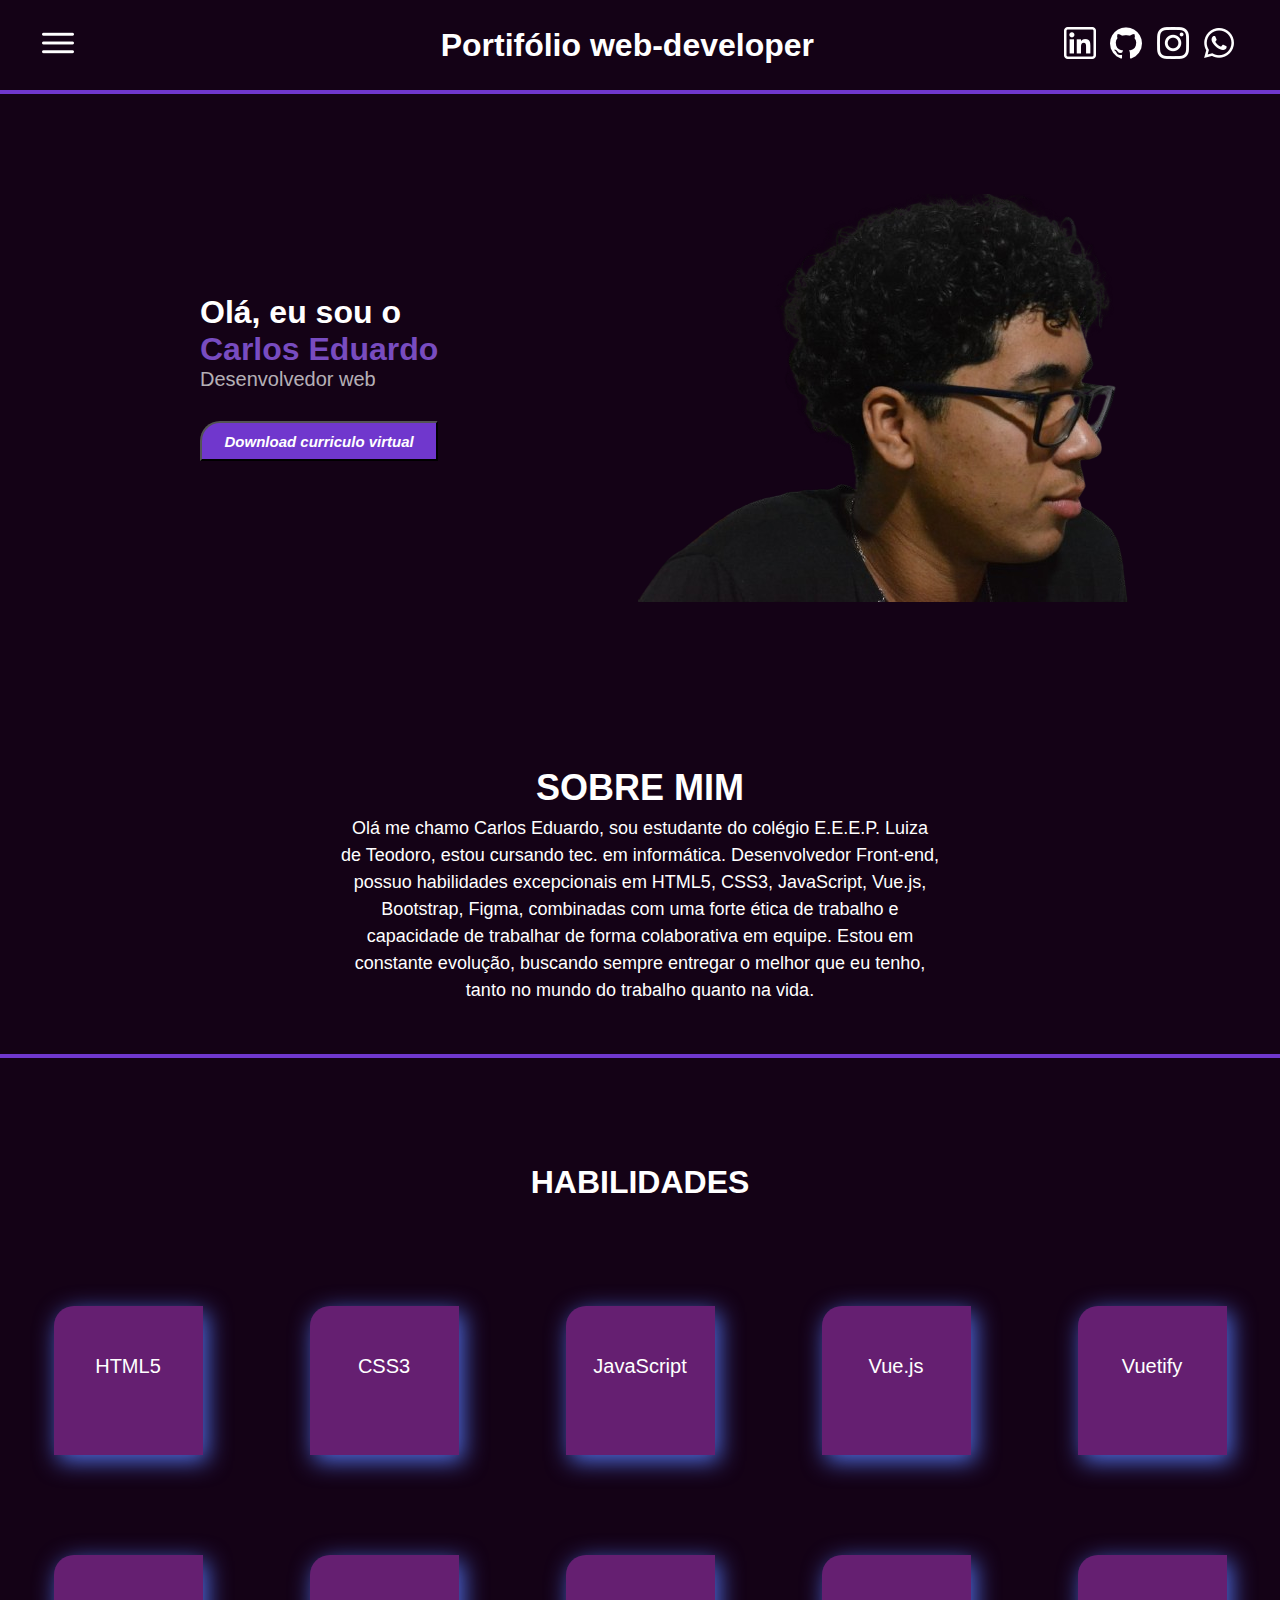
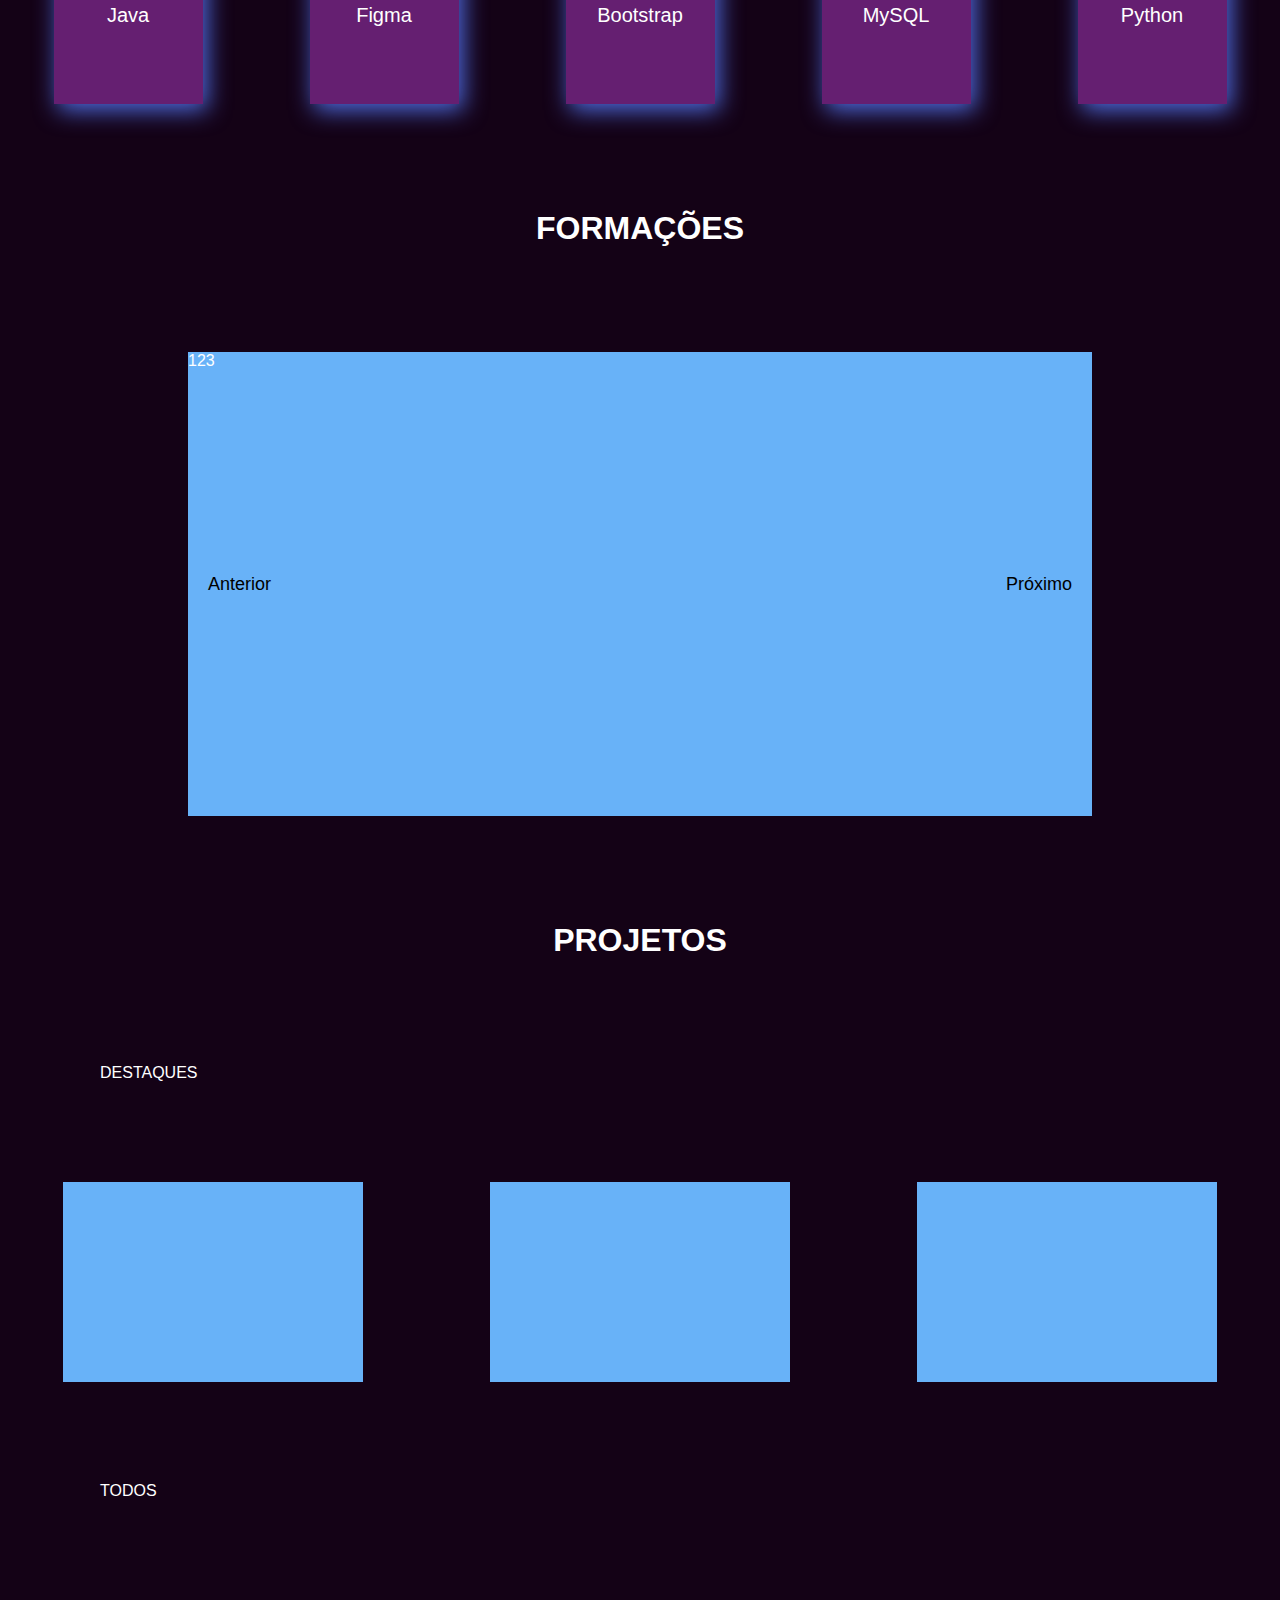
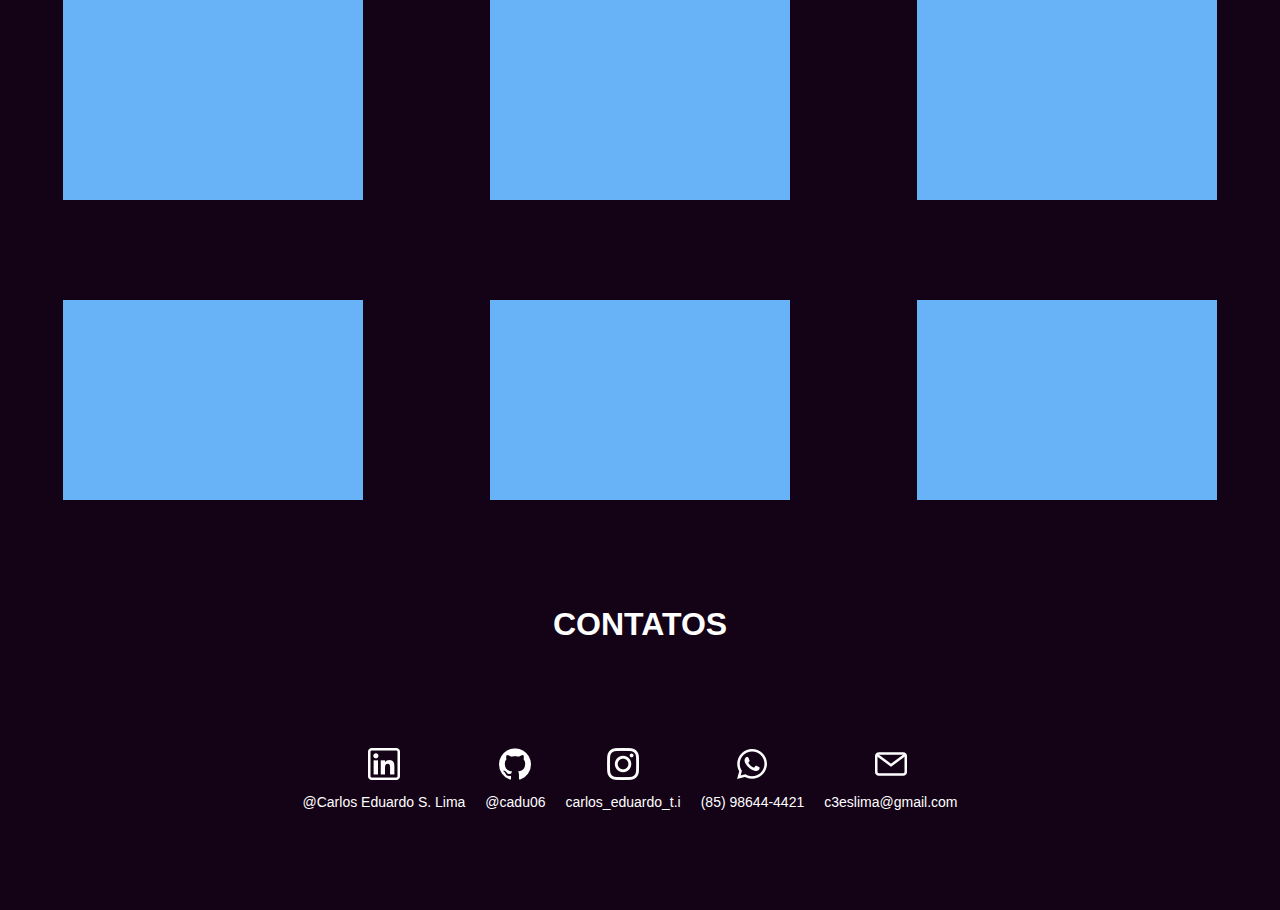
==== commit d46c10aa: "portifólio 3.0" ====
--- a/index.html
+++ b/index.html
@@ -4,7 +4,7 @@
     <meta charset="UTF-8">
     <meta name="viewport" content="width=device-width, initial-scale=1.0">
     <title>Portifólio - Carlos Eduardo</title>
-    <link rel="stylesheet" href="/css/style.css">
+    <link rel="stylesheet" href="/assets/style.css">
     <link href='https://unpkg.com/boxicons@2.1.4/css/boxicons.min.css' rel='stylesheet'>
 </head>
 <body>
@@ -17,7 +17,7 @@
             <nav>
                 <div class="dropdown">
                     <div class="dropdown">
-                        <img src="/img/menu-hamburgue.png" alt="Menu" onclick="toggleDropdown()" class="dropbtn">
+                        <img src="/assets/img/menu-hamburgue.png" alt="Menu" onclick="toggleDropdown()" class="dropbtn">
                         <div id="myDropdown" class="dropdown-content">
                             <a href="#">Sobre Mim</a>
                             <a href="#">Habilidades</a>
@@ -31,25 +31,27 @@
                 <h1>Portifólio web-developer</h1>
 
                 <div class="social-media">
-                    <a href="https://www.linkedin.com/in/carlos-eduardo-s-lima-2347ab2b3" target="_blank"><img class="media" src="/img/linkedin.png" alt="Linkedin"></a>
-                    <a href="https://github.com/cadu06" target="_blank"><img class="media" src="/img/github.png" alt="Git-hub"></a>
-                    <a href="https://www.instagram.com/cadu_06_lima/" target="_blank"><img class="media" src="/img/instagram.png" alt="Instagram"></a>
-                    <a href="https://web.whatsapp.com/" target="_blank"><img class="media" src="/img/whatsapp.png" alt="Whatsapp"></a>
+                    <a href="https://www.linkedin.com/in/carlos-eduardo-s-lima-2347ab2b3" target="_blank"><img class="media" src="/assets/img/linkedin.png" alt="Linkedin"></a>
+                    <a href="https://github.com/cadu06" target="_blank"><img class="media" src="/assets/img/github.png" alt="Git-hub"></a>
+                    <a href="https://www.instagram.com/cadu_06_lima/" target="_blank"><img class="media" src="/assets/img/instagram.png" alt="Instagram"></a>
+                    <a href="https://web.whatsapp.com/" target="_blank"><img class="media" src="/assets/img/whatsapp.png" alt="Whatsapp"></a>
                 </div>
             </nav>
         </header>
         
         <main>
-            <div class="ola">
-                <h1>Olá, eu sou o <br> <span class="name">Carlos Eduardo</span><br></h1>
-                <p>Desenvolvedor web</p>
-                <button type="button" class="ola-btn"><a href="#"><b>Download curriculo virtual</b></a></button>
+            <div class="geral">
+                <div class="ola">
+                    <h1>Olá, eu sou o <br> <span class="name">Carlos Eduardo</span><br></h1>
+                    <p>Desenvolvedor web</p>
+                    <button type="button" class="ola-btn"><a href="#"><b>Download curriculo virtual</b></a></button>
+                </div>
+
+                <div class="foto">
+                    <img src="/assets/img/foto2.png" alt="">
+                </div>
             </div>
-
-            <div class="foto">
-                
-            </div>
-
+            
             <div class="sobre-mim">
                 <h1>SOBRE MIM</h1>
                 <p>Olá me chamo Carlos Eduardo, sou estudante do colégio E.E.E.P. Luiza de Teodoro, estou cursando tec. em informática. Desenvolvedor Front-end, possuo habilidades excepcionais em HTML5, CSS3, JavaScript, Vue.js, Bootstrap, Figma, combinadas com uma forte ética de trabalho e capacidade de trabalhar de forma colaborativa em equipe. Estou em constante evolução, buscando sempre entregar o melhor que eu tenho, tanto no mundo do trabalho quanto na vida.</p>
@@ -81,9 +83,9 @@
                 <h1>FORMAÇÕES</h1>
                 <div class="carousel-container">
                     <div class="carousel-track">
-                        <div class="carousel-item"></div>
-                        <div class="carousel-item"></div>
-                        <div class="carousel-item"></div>
+                        <div class="carousel-item">123</div>
+                        <div class="carousel-item">456</div>
+                        <div class="carousel-item">789</div>
                     </div>
                     <button class="carousel-prev">Anterior</button>
                     <button class="carousel-next">Próximo</button>
@@ -124,35 +126,35 @@
             <div class="contatos">
                 <div class="contatos-social-media">
                     <a href="https://www.linkedin.com/in/carlos-eduardo-s-lima-2347ab2b3" target="_blank">
-                        <img class="contatos-media" src="/img/linkedin.png" alt="Linkedin">
+                        <img class="contatos-media" src="/assets/img/linkedin.png" alt="Linkedin">
                         <p class="social-media-text">@Carlos Eduardo S. Lima</p>
                     </a>
                 </div>
                 
                 <div class="contatos-social-media">
                     <a href="https://github.com/cadu06" target="_blank">
-                        <img class="contatos-media" src="/img/github.png" alt="GitHub">
+                        <img class="contatos-media" src="/assets/img/github.png" alt="GitHub">
                         <p class="social-media-text">@cadu06</p>
                     </a>
                 </div>
                 
                 <div class="contatos-social-media">
                     <a href="https://www.instagram.com/carlos_eduardo_t.i/" target="_blank">
-                        <img class="contatos-media" src="/img/instagram.png" alt="Instagram">
+                        <img class="contatos-media" src="/assets/img/instagram.png" alt="Instagram">
                         <p class="social-media-text">carlos_eduardo_t.i</p>
                     </a>
                 </div>
                 
                 <div class="contatos-social-media">
                     <a href="https://api.whatsapp.com/send?phone=5585986444421" target="_blank">
-                        <img class="contatos-media" src="/img/whatsapp.png" alt="WhatsApp">
-                        <p class="social-media-text">(85) 986444421</p>
+                        <img class="contatos-media" src="/assets/img/whatsapp.png" alt="WhatsApp">
+                        <p class="social-media-text">(85) 98644-4421</p>
                     </a>
                 </div>
                 
                 <div class="contatos-social-media">
                     <a href="mailto:c3eslima@gmail.com" target="_blank">
-                        <img class="contatos-media" src="/img/g-mail.png" alt="G-mail">
+                        <img class="contatos-media" src="/assets/img/g-mail.png" alt="G-mail">
                         <p class="social-media-text">c3eslima@gmail.com</p>
                     </a>
                 </div>            
@@ -160,8 +162,8 @@
         </footer>
     </article>
     
-    <script src="/js/nav.js"></script>
-    <script src="/js/carrossel.js"></script>
-    <script src="/js/scrollTop.js"></script>
+    <script src="/assets/nav.js"></script>
+    <script src="/assets/carrossel.js"></script>
+    <script src="/assets/scrollTop.js"></script>
 </body>
-</html>
+</html>--- a/assets/style.css
+++ b/assets/style.css
@@ -0,0 +1,475 @@
+* { margin: 0; padding: 0; box-sizing: border-box; text-decoration: none;}
+
+@import url('https://fonts.googleapis.com/css2?family=Roboto:ital,wght@0,100;0,300;0,400;0,500;0,700;0,900;1,100;1,300;1,400;1,500;1,700;1,900&display=swap');
+
+body {
+    background-color: #140216;
+    font-family: "Roboto", sans-serif;
+    color: #fff;
+}
+
+html{
+    scroll-behavior: smooth;
+}
+
+/* animções */
+
+@keyframes slidein {
+    from {
+    margin-left: 100%;
+    width: 300%;
+    }      
+  
+    to {
+      margin-left: 10.5%;
+      width: 100%;
+    }
+}
+
+.ola {
+    animation-duration: 3s;
+    animation-name: slidein;
+}
+
+.proj-princ:hover, .proj:hover, .skill:hover {
+    animation: pulse 0.5s infinite alternate;
+}
+
+@keyframes pulse {
+    0% {
+        transform: scale(1); /* Tamanho normal */
+    }
+    100% {
+        transform: scale(1.1); /* Tamanho aumentado */
+    }
+}
+
+
+/* -------------------- botão scrollTop -------------------- */
+
+.scrollTop{
+    outline: none;
+    border: 0;
+    background-image: linear-gradient(white);
+    box-shadow: 0px 0px 5px rgb(255, 255, 255);;
+    width: 50px;
+    height: 50px;
+    padding: 8px;
+    border-radius: 50%;
+    display: flex;
+    align-items: center;
+    justify-content: center;
+    position: fixed;
+    right: 30px;
+    bottom: 30px;
+    z-index: 999;
+    cursor: pointer;
+    opacity: 0;
+    visibility: hidden;
+    transition: all .4s ease;
+}
+
+.scrollTop:hover{
+    box-shadow: 0px 0px 20px #68B2F8;
+    background-image: linear-gradient(#506EE5,#651F71 );
+    transform: scale(1.22);
+}
+
+.scrollTop.voltar{
+    opacity: 1;
+    visibility: visible;
+}
+
+.scrollTop i{
+    font-size: 45px;
+}
+
+/* -------------------- nav -------------------- */
+
+/* Define o estilo para o elemento nav */
+nav {
+    display: flex; /* Usa flexbox para layout */
+    justify-content: space-between; /* Alinha os itens horizontalmente */
+    align-items: center; /* Alinha os itens verticalmente */
+    padding: 10px 20px; /* Adiciona espaçamento interno */
+    border-bottom: solid 4px #7037CD; /* Adiciona uma borda na parte inferior */
+    flex-wrap: wrap; /* Permite que os itens se ajustem à largura da tela */
+    width: 100%;
+}
+
+/* Define o estilo para o título h1 dentro do nav */
+nav h1 {
+    color: #fff; /* Define a cor do texto */
+    flex: 1; /* Para o h1 ocupar o espaço restante e ficar centralizado */
+    text-align: center; /* Centraliza o texto */
+    margin-left: 100px;
+}
+
+/* Define o estilo para o contêiner das redes sociais */
+.social-media {
+    margin-right: 20px; /* Reduz o espaçamento entre a borda e as imagens */
+}
+
+/* Define o estilo para as imagens das redes sociais */
+.media {
+    filter: invert(); /* Inverte as cores das imagens */
+    margin: 5px; /* Adiciona espaçamento entre os ícones */
+    cursor: pointer; /* Define o cursor como ponteiro */
+    width: 32px; /* Define a largura dos ícones */
+    height: auto; /* Mantém a proporção da altura */
+}
+
+/* Define o estilo para o botão do dropdown */
+.dropbtn {
+    filter: invert(); /* Inverte as cores do botão */
+    padding: 12px; /* Adiciona preenchimento interno */
+    border: none; /* Remove a borda */
+    cursor: pointer; /* Define o cursor como ponteiro */
+    margin: 5px 10px; /* Adiciona espaçamento entre o botão e as bordas */
+}
+
+/* Define o estilo para o conteúdo do dropdown */
+.dropdown-content {
+    display: none; /* Inicialmente oculta o conteúdo do dropdown */
+    position: absolute; /* Posiciona absolutamente em relação ao elemento pai */
+    background-color: #f9f9f9; /* Define a cor de fundo */
+    min-width: 160px; /* Define a largura mínima */
+    box-shadow: 0px 8px 16px 0px rgba(0, 0, 0, 0.2); /* Adiciona uma sombra */
+    z-index: 1; /* Define a ordem de empilhamento */
+    margin: 5px 10px; /* Adiciona espaçamento entre o menu e as bordas */
+}
+
+/* Define o estilo para os links do dropdown */
+.dropdown-content a {
+    color: black; /* Define a cor do texto */
+    padding: 12px 16px; /* Adiciona preenchimento interno */
+    text-decoration: none; /* Remove a decoração de texto */
+    display: block; /* Faz os links ocuparem toda a largura disponível */
+}
+
+/* Define o estilo para os links do dropdown quando hover */
+.dropdown-content a:hover {
+    background-color: #68B2F8; /* Altera a cor de fundo quando hover */
+}
+
+/* Define o estilo para mostrar o conteúdo do dropdown quando hover no botão */
+.dropdown:hover .dropdown-content {
+    display: block; /* Mostra o conteúdo do dropdown quando hover no botão */
+}
+
+/* Define o estilo para alterar a cor de fundo do botão quando hover */
+.dropdown:hover .dropbtn {
+    background-color: #555; /* Altera a cor de fundo do botão quando hover */
+}
+
+/* -------------------- main -------------------- */
+
+.geral{
+    display: flex;
+    
+}
+
+.foto{ 
+    height: auto;
+    margin-top: 100px; 
+    justify-content: center;
+}
+
+.ola {
+    max-width: 100%; 
+    height: auto; 
+    margin: 200px 200px; 
+    text-align: left;
+}
+
+.ola-btn {
+    width: 100%; 
+    max-width: 300px;
+    height: 40px;
+    margin-top: 30px;
+    background-color: #7037CD;
+    border-radius: 20px 0 0 0;
+    padding: 10px;
+} 
+
+.ola-btn a{
+    font-size: 15px;
+    color: #fff;
+    font-style: italic;
+}
+
+.ola p{
+    font-size: 20px;
+    font-weight: lighter;
+    color: rgba(255, 255, 255, 0.7);
+}
+
+.name{
+    color: #784CC0
+}
+
+.sobre-mim {
+    max-width: 100%; 
+    height: auto; 
+    width: 600px;
+    margin: 100px auto; 
+    text-align: center; 
+    line-height: 1.5;
+    font-size: 18px;
+} 
+
+.linha{
+    border-bottom: solid 4px #7037CD; /* Adiciona uma borda na parte inferior */
+    margin-top: -50px;
+}
+
+/* -------------------- habilidades-------------------- */
+
+.habilidades h1{
+    max-width: 100%; 
+    height: auto; 
+    width: 600px;
+    margin: 100px auto; 
+    text-align: center; 
+    line-height: 1.5;
+}
+
+.coluna-skill {
+    display: flex;
+    justify-content: space-around;
+    margin-bottom: 20px; /* Espaçamento entre as linhas */
+    margin-top: 100px;
+}
+
+.skill {
+    width: 149px; /* Largura dos quadrados */
+    height: 149px; /* Altura dos quadrados */
+    background-color: #651F71; /* Cor de fundo dos quadrados */
+    box-shadow: 4px 6px 23px #506EE5; /* Adiciona sombra */;
+    color: #fff; /* Cor do texto */
+    text-align: center; /* Alinhamento do texto */
+    line-height: 120px; /* Centraliza verticalmente o texto */
+    border-radius: 20px 0px 0px 0px;
+    font-size: 20px;
+
+}
+
+/* -------------------- formações -------------------- */
+
+.formacoes h1{
+    max-width: 100%; 
+    height: auto; 
+    width: 600px;
+    margin: 100px auto; 
+    text-align: center; 
+    line-height: 1.5;
+}
+
+.carousel-container {
+    position: relative;
+    max-width: 904px; /* Ajuste conforme necessário */
+    height: 464px; /* Ajuste conforme necessário */
+    margin: 0 auto; /* Centralize horizontalmente */
+    overflow: hidden; /* Oculte o conteúdo além do contêiner */
+}
+
+.carousel-track {
+    display: flex;
+    transition: transform 0.5s ease; /* Adicione uma transição suave ao movimento do carrossel */
+}
+
+.carousel-item {
+    flex: 0 0 auto; /* Os itens do carrossel não devem crescer */
+    background: #68B2F8; /* Cor de fundo conforme fornecido */
+    width: 904px;
+    height: 464px;
+    left: calc(50% - 904px/2);
+}
+
+.carousel-prev,
+.carousel-next {
+    position: absolute;
+    top: 50%;
+    transform: translateY(-50%);
+    background: none;
+    border: none;
+    cursor: pointer;
+    font-size: 18px;
+    padding: 10px;
+}
+
+.carousel-prev {
+    left: 10px;
+}
+
+.carousel-next {
+    right: 10px;
+}
+
+/* -------------------- projetos -------------------- */
+
+.projetos h1{
+    max-width: 100%; 
+    height: auto; 
+    width: 600px;
+    margin: 100px auto; 
+    text-align: center; 
+    line-height: 1.5;
+}
+
+.projetos p{
+    max-width: 100%; 
+    height: auto; 
+    margin: 100px 100px; 
+    text-align: left;
+}
+
+.destaques{
+    display: flex;
+    justify-content: space-around;
+    margin-bottom: 20px; /* Espaçamento entre as linhas */
+    margin-top: 100px;
+}
+
+.proj-princ{
+    width: 300px; /* Largura dos quadrados */
+    height: 200px; /* Altura dos quadrados */
+    background-color: #68B2F8; /* Cor de fundo dos quadrados */
+}
+
+.todos{
+    display: flex;
+    justify-content: space-around;
+    margin-bottom: 20px; /* Espaçamento entre as linhas */
+    margin-top: 100px;
+}
+
+.proj{
+    width: 300px; /* Largura dos quadrados */
+    height: 200px; /* Altura dos quadrados */
+    background-color: #68B2F8; /* Cor de fundo dos quadrados */
+}
+
+/* -------------------- foooter -------------------- */
+
+.contatos-h1{
+    max-width: 100%; 
+    height: auto; 
+    width: 600px;
+    margin: 100px auto; 
+    text-align: center; 
+    line-height: 1.5;
+}
+
+.contatos{
+    display: flex; /* Usa flexbox para centralizar */
+    justify-content: center; /* Centraliza horizontalmente */
+    align-items: center; /* Centraliza verticalmente */
+    margin-top: 100px; /* Ajusta o espaçamento superior conforme necessário */
+    margin-bottom: 100px
+}
+
+/* Define o estilo para o contêiner das redes sociais */
+.contatos-social-media {
+    display: inline-block; /* Exibe os contêineres em linha */
+    text-align: center; /* Centraliza o conteúdo */
+    margin-right: 20px; /* Adiciona espaçamento entre os contêineres */
+}
+
+/* Define o estilo para as imagens das redes sociais */
+.contatos-media {
+    filter: invert(); /* Inverte as cores das imagens */
+    width: 32px; /* Define a largura dos ícones */
+    height: auto; /* Mantém a proporção da altura */
+    cursor: pointer; /* Define o cursor como ponteiro */
+    margin-bottom: 10px; /* Adiciona espaçamento entre a imagem e o texto */
+}
+
+/* Define o estilo para o texto das redes sociais */
+.social-media-text {
+    color: #fff; /* Cor do texto */
+    font-size: 14px; /* Tamanho da fonte */
+}
+
+/* -------------------- responsividade -------------------- */
+
+@media screen and (max-width: 768px) {
+    nav h1{
+        font-size: 20px;
+    }
+
+    .social-media img {
+        display: none; /* Oculta as imagens das redes sociais */
+    }
+
+    .ola {
+        margin: 100px 20px; /* Reduz a margem nas telas menores */
+        text-align: center; /* Centraliza o texto */
+    }
+
+    .ola-btn {
+        width: 100%; /* Ocupa a largura total */
+        max-width: none; /* Remove a largura máxima */
+    }
+
+    .sobre-mim {
+        width: 100%; /* Ocupa a largura total */
+        max-width: 100%; /* Define a largura máxima como 100% */
+        margin: 50px auto; /* Centraliza verticalmente */
+        font-size: 12px;
+    }
+
+    .coluna-skill {
+        margin-top: 50px; /* Reduz o espaçamento superior em telas menores */
+    }
+
+    .skill {
+        width: 70px; /* Reduz a largura dos quadrados em telas menores */
+        height: 70px; /* Reduz a altura dos quadrados em telas menores */
+        line-height: 50px; /* Ajusta o alinhamento vertical do texto */
+        font-size: 12px; /* Reduz o tamanho da fonte em telas menores */
+    }
+
+    .carousel-container {
+        max-width: 100%; /* Ajuste a largura máxima para ocupar toda a largura do dispositivo */
+        max-height: 100%; /* Ajuste a altura automaticamente conforme necessário */
+        display: flex; /* Exiba o carrossel como um flexbox */
+        justify-content: center; /* Centralize o carrossel horizontalmente */
+    }
+
+    .carousel-item {
+        flex: 0 0 auto; /* Os itens do carrossel não devem crescer */
+        max-width: 100%; /* Garanta que a largura máxima seja de 100% */
+        height: auto; /* Ajuste a altura automaticamente conforme necessário */
+    }
+
+    .carousel-prev,
+    .carousel-next {
+        font-size: 12px; /* Reduza o tamanho da fonte dos botões de navegação */
+        padding: 5px; /* Reduza o espaçamento interno dos botões de navegação */
+    }
+
+    .projetos p {
+        margin: 20px; /* Ajuste a margem para ocupar menos espaço */
+    }
+
+    .destaques,
+    .todos {
+        flex-direction: column; /* Altera a direção do flexbox para coluna */
+        align-items: center; /* Centraliza os itens horizontalmente */
+    }
+
+    .proj-princ,
+    .proj {
+        margin-bottom: 20px; /* Ajuste o espaçamento entre os quadrados */
+    }
+
+    .contatos {
+        flex-direction: column; /* Altera a direção do flexbox para coluna */
+        align-items: center; /* Centraliza os itens horizontalmente */
+    }
+
+    .contatos-social-media {
+        margin: 10px 0; /* Ajusta a margem entre os contêineres */
+    }
+}